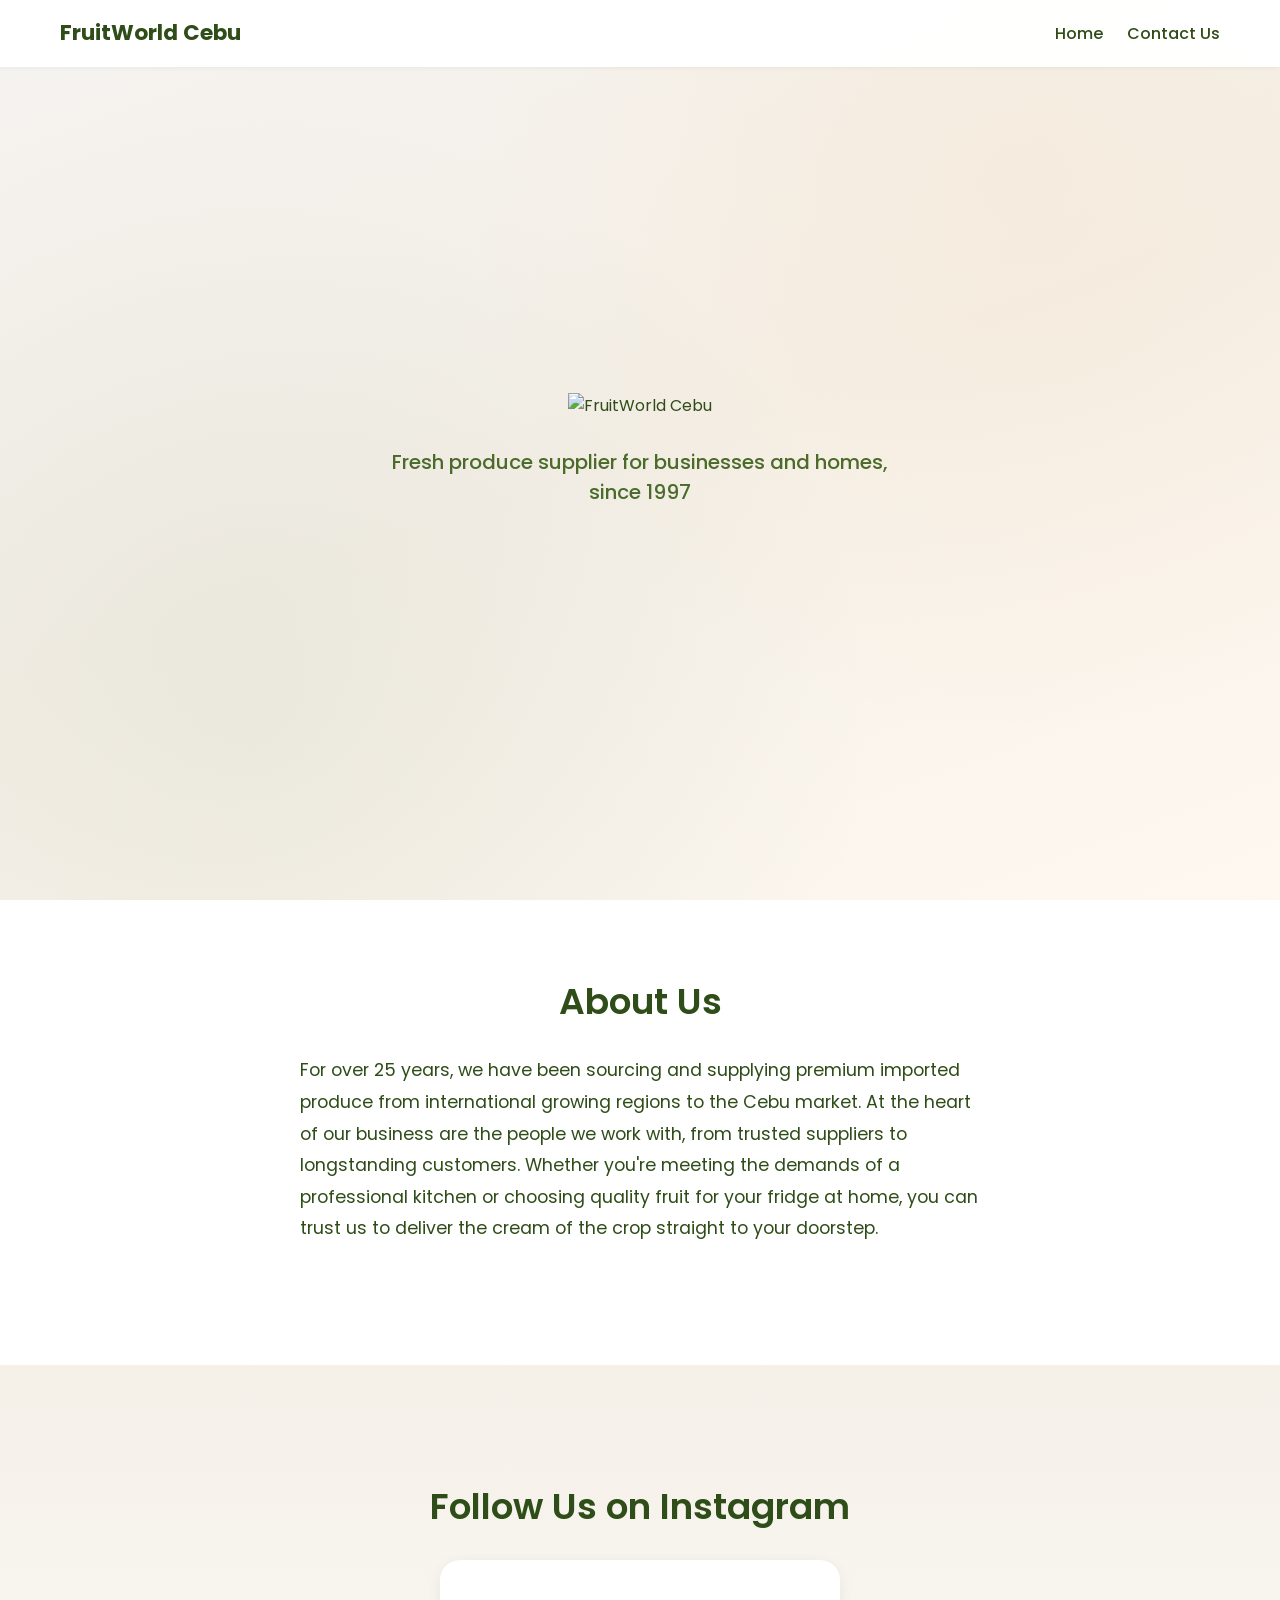
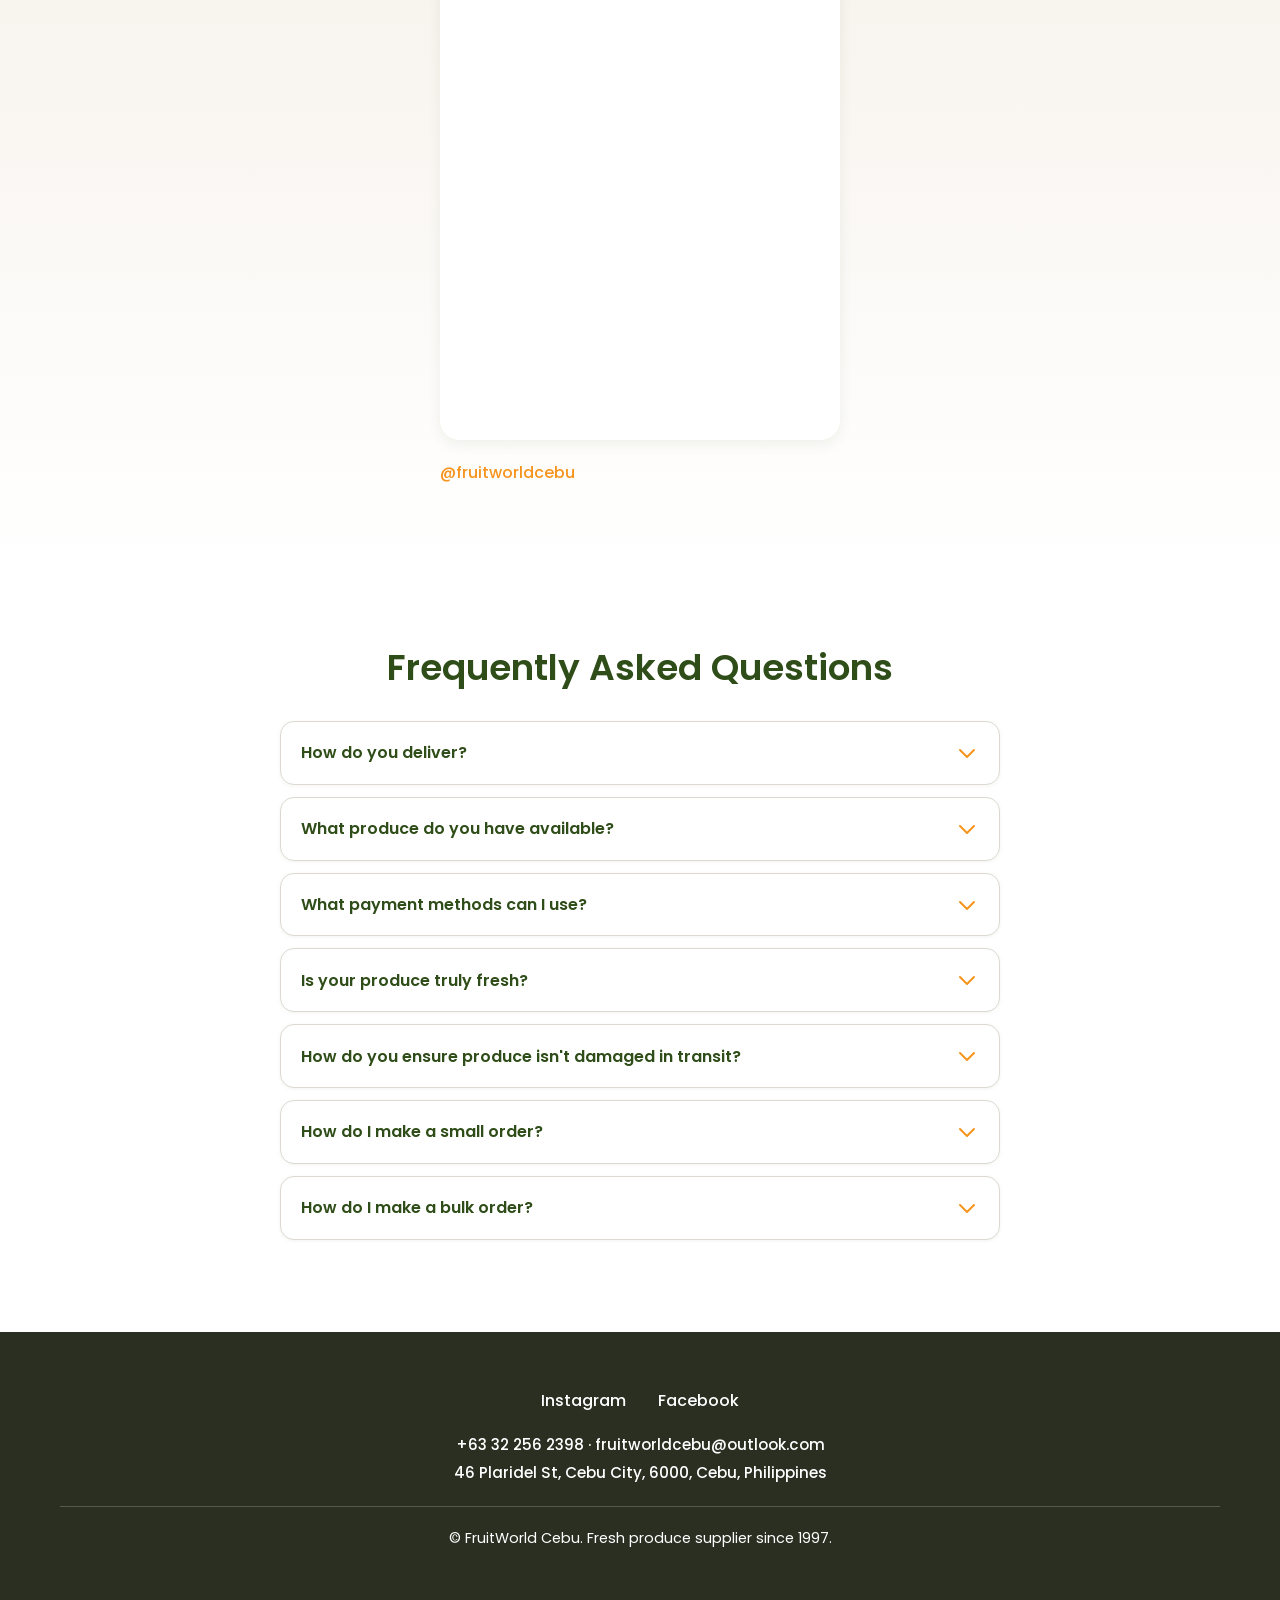
==== index.html @ c1eb0845 "Update index.html" ====
<!DOCTYPE html>
<html lang="en">
<!--
  ========== EDITING GUIDE: HOME PAGE (index.html) ==========
  • HERO: Logo image — edit the <img src="..."> inside .hero-content .logo (below).
  • HERO background: Optional background image is in style.css — search for .hero and uncomment/set background-image url().
  • TAGLINE: Edit the <p class="tagline"> text (below) for the line under the logo.
  • ABOUT: Edit the <p> text inside .about .container to change the "About Us" story.
  • INSTAGRAM: Edit .instagram-embed-item iframe src for the feed; edit .instagram-follow <a href="..."> for the @handle link.
  • FAQ: To edit a question — change the text inside the <button class="faq-question">. To edit an answer — change the <p> inside .faq-answer-inner. To add a new FAQ — copy an entire <article class="faq-item"> block (button + .faq-answer div) and paste before </div> of .faq-list; update id="faq-X" and aria-controls to match.
  • FOOTER: Edit .footer-links <a> hrefs for socials; .footer-contact-info for phone, email, address; .footer-copyright for the copyright line.
  ==========================================================
-->
<head>
  <meta charset="UTF-8">
  <meta name="viewport" content="width=device-width, initial-scale=1.0">
  <title>FruitWorld Cebu | Fresh Fruits & Produce Supplier</title>
  <!-- SEO -->
  <meta name="description" content="FruitWorld Cebu supplies fresh fruits and produce to restaurants, hotels, businesses and customers across Cebu. Browse our catalogue or contact us for fresh produce enquiries.">
  <link rel="canonical" href="https://www.fruitworldcebu.com/">
  <meta property="og:title" content="FruitWorld Cebu | Fresh Fruits & Produce Supplier">
  <meta property="og:description" content="Fresh fruits and produce supplied across Cebu. Browse our catalogue or contact FruitWorld Cebu for your fresh produce needs.">
  <meta property="og:url" content="https://www.fruitworldcebu.com/">
  <meta property="og:type" content="website">
  <!-- SEO above -->
  <link rel="icon" type="image/png" href="/favicon.png">
  <link rel="preconnect" href="https://fonts.googleapis.com">
  <link rel="preconnect" href="https://fonts.gstatic.com" crossorigin>
  <link href="https://fonts.googleapis.com/css2?family=Poppins:wght@400;500;600;700&display=swap" rel="stylesheet">
  <link rel="stylesheet" href="/style.css">
</head>
<body>
  <header class="site-header" id="header">
    <div class="nav-inner">
      <a href="/" class="nav-logo">FruitWorld Cebu</a>
      <button class="nav-toggle" id="navToggle" aria-label="Toggle menu">
        <svg xmlns="http://www.w3.org/2000/svg" fill="none" viewBox="0 0 24 24" stroke="currentColor" stroke-width="2">
          <path stroke-linecap="round" stroke-linejoin="round" d="M4 6h16M4 12h16M4 18h16"/>
        </svg>
      </button>
      <nav>
        <ul class="nav-links" id="navLinks">
          <li><a href="/">Home</a></li>
          <!-- <li><a href="products.html">Products</a></li> -->
          <li><a href="/contact/">Contact Us</a></li>
        </ul>
      </nav>
    </div>
  </header>

  <main>
    <!-- Hero: background image is set in style.css (.hero) - update url() to your image path -->
    <section class="hero" aria-label="Welcome">
      <h1 class="visually-hidden">Fresh Fruits &amp; Produce Supplier in Cebu</h1>
      <div class="hero-content">
        <!-- Logo: update src below to change the logo image. -->
        <div class="logo" aria-hidden="true">
          <img src="https://i.postimg.cc/JzjhNNBp/FRUITWORLD-PRIMARY-LOGO-GREEN-(WO-BACKGROUND).png" alt="FruitWorld Cebu">
        </div>
        <p class="tagline">Fresh produce supplier for businesses and homes, since 1997</p>
      </div>
    </section>

    <!-- About: edit the paragraph text below to update your story. -->
    <section class="about section-reveal" id="about" aria-labelledby="about-heading">
      <div class="container">
        <h2 id="about-heading" class="section-title reveal">About Us</h2>
        <p class="reveal">For over 25 years, we have been sourcing and supplying premium imported produce from international growing regions to the Cebu market. At the heart of our business are the people we work with, from trusted suppliers to longstanding customers. Whether you're meeting the demands of a professional kitchen or choosing quality fruit for your fridge at home, you can trust us to deliver the cream of the crop straight to your doorstep.</p>
      </div>
    </section>

    <section class="instagram section-reveal" aria-labelledby="instagram-heading">
      <div class="container">
        <h2 id="instagram-heading" class="section-title">Follow Us on Instagram</h2>
        <!-- Instagram feed: gallery layout. Add more .instagram-embed-item divs with iframes to show multiple posts. -->
        <div class="instagram-embed">
          <div class="instagram-embed-item">
            <iframe src="https://www.instagram.com/fruitworldcebu/embed" width="400" height="480" style="border:0;" allowfullscreen="" loading="lazy" title="FruitWorld Cebu Instagram"></iframe>
          </div>
        </div>
        <p class="instagram-follow"><a href="https://www.instagram.com/fruitworldcebu/" target="_blank" rel="noopener noreferrer">@fruitworldcebu</a></p>
      </div>
    </section>

    <!-- FAQ: edit questions/answers in each .faq-question and .faq-answer-inner p below. -->
    <section class="faq section-reveal" id="faq" aria-labelledby="faq-heading">
      <div class="container">
        <h2 id="faq-heading" class="section-title">Frequently Asked Questions</h2>
        <div class="faq-list">
          <article class="faq-item" itemscope itemtype="https://schema.org/Question">
            <button type="button" class="faq-question" aria-expanded="false" aria-controls="faq-1" id="faq-q1" itemprop="name">
              How do you deliver?
              <span class="faq-icon" aria-hidden="true">
                <svg xmlns="http://www.w3.org/2000/svg" fill="none" viewBox="0 0 24 24" stroke="currentColor" stroke-width="2">
                  <path stroke-linecap="round" stroke-linejoin="round" d="M19 9l-7 7-7-7"/>
                </svg>
              </span>
            </button>
            <div class="faq-answer" id="faq-1" role="region" aria-labelledby="faq-q1" itemscope itemtype="https://schema.org/Answer" itemprop="acceptedAnswer">
              <div class="faq-answer-inner">
                <p itemprop="text">(1) Self pickup (via GrabExpress/Lalamove)<br>(2) Order via GrabMart/GrabFood</p>
              </div>
            </div>
          </article>

          <article class="faq-item" itemscope itemtype="https://schema.org/Question">
            <button type="button" class="faq-question" aria-expanded="false" aria-controls="faq-2" id="faq-q2" itemprop="name">
              What produce do you have available?
              <span class="faq-icon" aria-hidden="true">
                <svg xmlns="http://www.w3.org/2000/svg" fill="none" viewBox="0 0 24 24" stroke="currentColor" stroke-width="2">
                  <path stroke-linecap="round" stroke-linejoin="round" d="M19 9l-7 7-7-7"/>
                </svg>
              </span>
            </button>
            <div class="faq-answer" id="faq-2" role="region" aria-labelledby="faq-q2" itemscope itemtype="https://schema.org/Answer" itemprop="acceptedAnswer">
              <div class="faq-answer-inner">
                <p itemprop="text"><a href="https://drive.google.com/file/d/1SHq1e83DqUtIaDio3MVaVK12AYFersdn/view?usp=sharing" target="_blank" rel="noopener noreferrer">View our latest produce catalogue</a>.</p>
              </div>
            </div>
          </article>

          <article class="faq-item" itemscope itemtype="https://schema.org/Question">
            <button type="button" class="faq-question" aria-expanded="false" aria-controls="faq-3" id="faq-q3" itemprop="name">
              What payment methods can I use?
              <span class="faq-icon" aria-hidden="true">
                <svg xmlns="http://www.w3.org/2000/svg" fill="none" viewBox="0 0 24 24" stroke="currentColor" stroke-width="2">
                  <path stroke-linecap="round" stroke-linejoin="round" d="M19 9l-7 7-7-7"/>
                </svg>
              </span>
            </button>
            <div class="faq-answer" id="faq-3" role="region" aria-labelledby="faq-q3" itemscope itemtype="https://schema.org/Answer" itemprop="acceptedAnswer">
              <div class="faq-answer-inner">
                <p itemprop="text">Cash, bank transfer (BDO), and GCash are all supported.</p>
              </div>
            </div>
          </article>

          <article class="faq-item" itemscope itemtype="https://schema.org/Question">
            <button type="button" class="faq-question" aria-expanded="false" aria-controls="faq-4" id="faq-q4" itemprop="name">
              Is your produce truly fresh?
              <span class="faq-icon" aria-hidden="true">
                <svg xmlns="http://www.w3.org/2000/svg" fill="none" viewBox="0 0 24 24" stroke="currentColor" stroke-width="2">
                  <path stroke-linecap="round" stroke-linejoin="round" d="M19 9l-7 7-7-7"/>
                </svg>
              </span>
            </button>
            <div class="faq-answer" id="faq-4" role="region" aria-labelledby="faq-q4" itemscope itemtype="https://schema.org/Answer" itemprop="acceptedAnswer">
              <div class="faq-answer-inner">
                <p itemprop="text">Yes, freshness is our top priority. Produce is inspected on arrival and carefully handled throughout the delivery process.</p>
              </div>
            </div>
          </article>

          <article class="faq-item" itemscope itemtype="https://schema.org/Question">
            <button type="button" class="faq-question" aria-expanded="false" aria-controls="faq-5" id="faq-q5" itemprop="name">
              How do you ensure produce isn't damaged in transit?
              <span class="faq-icon" aria-hidden="true">
                <svg xmlns="http://www.w3.org/2000/svg" fill="none" viewBox="0 0 24 24" stroke="currentColor" stroke-width="2">
                  <path stroke-linecap="round" stroke-linejoin="round" d="M19 9l-7 7-7-7"/>
                </svg>
              </span>
            </button>
            <div class="faq-answer" id="faq-5" role="region" aria-labelledby="faq-q5" itemscope itemtype="https://schema.org/Answer" itemprop="acceptedAnswer">
              <div class="faq-answer-inner">
                <p itemprop="text">All orders are checked before delivery and transported in reliable vehicles.</p>
              </div>
            </div>
          </article>

          <article class="faq-item" itemscope itemtype="https://schema.org/Question">
            <button type="button" class="faq-question" aria-expanded="false" aria-controls="faq-6" id="faq-q6" itemprop="name">
              How do I make a small order?
              <span class="faq-icon" aria-hidden="true">
                <svg xmlns="http://www.w3.org/2000/svg" fill="none" viewBox="0 0 24 24" stroke="currentColor" stroke-width="2">
                  <path stroke-linecap="round" stroke-linejoin="round" d="M19 9l-7 7-7-7"/>
                </svg>
              </span>
            </button>
            <div class="faq-answer" id="faq-6" role="region" aria-labelledby="faq-q6" itemscope itemtype="https://schema.org/Answer" itemprop="acceptedAnswer">
              <div class="faq-answer-inner">
                <p itemprop="text">(1) DM on Facebook or our Instagram page<br>(2) GrabMart/GrabFood</p>
              </div>
            </div>
          </article>

          <article class="faq-item" itemscope itemtype="https://schema.org/Question">
            <button type="button" class="faq-question" aria-expanded="false" aria-controls="faq-7" id="faq-q7" itemprop="name">
              How do I make a bulk order?
              <span class="faq-icon" aria-hidden="true">
                <svg xmlns="http://www.w3.org/2000/svg" fill="none" viewBox="0 0 24 24" stroke="currentColor" stroke-width="2">
                  <path stroke-linecap="round" stroke-linejoin="round" d="M19 9l-7 7-7-7"/>
                </svg>
              </span>
            </button>
            <div class="faq-answer" id="faq-7" role="region" aria-labelledby="faq-q7" itemscope itemtype="https://schema.org/Answer" itemprop="acceptedAnswer">
              <div class="faq-answer-inner">
                <p itemprop="text">Reach us on social media, via contact form, or by phone.</p>
              </div>
            </div>
          </article>
        </div>
      </div>
    </section>
  </main>

  <footer class="site-footer">
    <div class="container footer-inner">
      <div class="footer-links">
        <a href="https://www.instagram.com/fruitworldcebu/" target="_blank" rel="noopener noreferrer" aria-label="Instagram">Instagram</a>
        <a href="https://www.facebook.com/share/16rdHk55aP/?mibextid=LQQJ4d" target="_blank" rel="noopener noreferrer" aria-label="Facebook">Facebook</a>
      </div>
      <p class="footer-contact-info">
        <a href="tel:+63322562398">+63 32 256 2398</a> · <a href="mailto:fruitworldcebu@outlook.com">fruitworldcebu@outlook.com</a><br>
        <span class="footer-address">46 Plaridel St, Cebu City, 6000, Cebu, Philippines</span>
      </p>
      <p class="footer-copyright">&copy; FruitWorld Cebu. Fresh produce supplier since 1997.</p>
    </div>
  </footer>

  <script src="script.js"></script>
</body>
</html>
---- style.css ----
/* ===== FruitWorld Cebu - 2025-style static site (light mode only) ===== */
/* Font: Poppins. Text: dark green #2f4d18. Highlights/CTAs: orange #f7941d. Background: #eeeeee. Edit images/embeds via HTML comments. */
:root {
  --color-primary: #2f4d18;
  --color-primary-hover: #3d6b20;
  --color-accent: #f7941d;
  --color-cream: #f5f0e8;
  --color-warm-white: #ffffff;
  --color-text: #2f4d18;
  --color-text-muted: #4a6b2a;
  --color-border: #ddd9d2;
  --color-bg: #eeeeee;
  --color-bg-soft: #f5f3f0;
  --shadow-sm: 0 1px 4px rgba(47, 77, 24, 0.06);
  --shadow-md: 0 4px 14px rgba(47, 77, 24, 0.08);
  --shadow-lg: 0 10px 28px rgba(47, 77, 24, 0.1);
  --radius-sm: 10px;
  --radius-md: 14px;
  --radius-lg: 20px;
  --radius-xl: 28px;
  --transition: 0.28s ease;
  --font-sans: "Poppins", -apple-system, BlinkMacSystemFont, sans-serif;
  --font-display: "Poppins", var(--font-sans);
  --section-spacing: 7.5rem;
}

*,
*::before,
*::after {
  box-sizing: border-box;
  margin: 0;
  padding: 0;
}

html {
  scroll-behavior: smooth;
}

body {
  font-family: var(--font-sans);
  font-weight: 400;
  color: var(--color-text);
  background: var(--color-bg);
  line-height: 1.6;
  overflow-x: hidden;
}

img {
  max-width: 100%;
  height: auto;
  display: block;
}

a {
  color: var(--color-accent);
  text-decoration: none;
  transition: color var(--transition), transform var(--transition);
}

a:hover {
  color: var(--color-primary);
}

/* ===== Typography (Poppins: 400 body, 500 medium, 600 headings, 700 bold) ===== */
h1, h2, h3, h4 {
  font-family: var(--font-display);
  font-weight: 600;
  line-height: 1.2;
  color: var(--color-text);
}

h1 { font-size: clamp(2rem, 5vw, 3rem); font-weight: 700; }
h2 { font-size: clamp(1.5rem, 4vw, 2.25rem); margin-bottom: 1rem; }
h3 { font-size: clamp(1.15rem, 2.5vw, 1.35rem); }

/* ===== Layout ===== */
.container {
  width: 100%;
  max-width: 1200px;
  margin: 0 auto;
  padding: 0 1.25rem;
}

section {
  padding: 5rem 0;
}

/* Section scroll reveal: fade-in + slide-up (JS adds .visible) */
.section-reveal {
  opacity: 0;
  transform: translateY(28px);
  transition: opacity 0.65s ease, transform 0.65s ease;
}
.section-reveal.visible {
  opacity: 1;
  transform: translateY(0);
}

.section-title {
  text-align: center;
  color: var(--color-primary);
  margin-bottom: 2rem;
}

/* ===== Navigation ===== */
.site-header {
  position: fixed;
  top: 0;
  left: 0;
  right: 0;
  z-index: 100;
  background: rgba(255, 255, 255, 0.97);
  backdrop-filter: blur(12px);
  box-shadow: var(--shadow-sm);
  transition: box-shadow var(--transition);
}

.site-header.scrolled {
  box-shadow: var(--shadow-md);
}

.nav-inner {
  display: flex;
  align-items: center;
  justify-content: space-between;
  padding: 1rem 1.25rem;
  max-width: 1200px;
  margin: 0 auto;
}

.nav-logo {
  font-family: var(--font-display);
  font-weight: 700;
  font-size: 1.35rem;
  color: var(--color-primary);
}

.nav-logo:focus-visible {
  outline: 2px solid var(--color-accent);
  outline-offset: 2px;
}

.nav-links {
  display: flex;
  gap: 1.5rem;
  list-style: none;
}

.nav-links a {
  color: var(--color-text);
  font-weight: 500;
  padding: 0.35rem 0;
  transition: color var(--transition), transform 0.2s ease;
}

.nav-links a:hover {
  color: var(--color-accent);
  transform: translateY(-1px);
}

.nav-links a:focus-visible {
  outline: 2px solid var(--color-accent);
  outline-offset: 2px;
}

.nav-toggle {
  display: none;
  background: none;
  margin-left: auto;
  border: none;
  cursor: pointer;
  padding: 0.5rem;
  color: var(--color-text);
}

.nav-toggle svg {
  width: 24px;
  height: 24px;
}

@media (max-width: 768px) {
  .nav-toggle { display: block; }
  .nav-links {
    position: absolute;
    top: 100%;
    left: 0;
    right: 0;
    flex-direction: column;
    background: var(--color-bg);
    padding: 1rem;
    box-shadow: var(--shadow-md);
    display: none;
  }
  .nav-links.is-open { display: flex; }
}

/* ===== Hero ===== */
/* Hero: logo placeholder in .hero-content; background image optional — uncomment and set url() in .hero for your image. */
/* Hero: optional background image — uncomment and set url() below. */
.hero {
  min-height: 100vh;
  display: flex;
  align-items: center;
  justify-content: center;
  text-align: center;
  background: linear-gradient(160deg, var(--color-bg-soft) 0%, var(--color-cream) 50%, #fef8f0 100%);
  /* background-image: url('images/hero-bg.jpg'); background-size: cover; background-position: center; */
  padding: 5rem 1.5rem 5rem;
  position: relative;
  overflow: hidden;
  transition: background-image 0.6s ease, background-size 0.6s ease;
}

.hero::before {
  content: "";
  position: absolute;
  top: 0;
  left: 0;
  right: 0;
  bottom: 0;
  background: radial-gradient(circle at 20% 80%, rgba(47, 77, 24, 0.06) 0%, transparent 50%),
              radial-gradient(circle at 80% 20%, rgba(247, 148, 29, 0.06) 0%, transparent 45%);
  pointer-events: none;
}

/* Hero content: logo + tagline vertically centered; balanced space above and below. */
.hero-content {
  position: relative;
  z-index: 1;
  max-width: 700px;
  width: 100%;
  display: flex;
  flex-direction: column;
  align-items: center;
  justify-content: center;
  text-align: center;
  padding: 2rem 0;
  opacity: 0;
  transform: scale(0.96);
  animation: heroFadeInZoom 1s cubic-bezier(0.22, 1, 0.36, 1) forwards;
}

/* Logo: no border/background — floats cleanly. Update logo image URL in index.html .logo img src. */
.hero .logo {
  margin: 0 auto 1.75rem;
  max-width: 340px;
  display: block;
  transition: transform var(--transition);
}
.hero .logo img {
  width: 100%;
  height: auto;
  display: block;
}

.hero .logo:hover {
  transform: scale(1.03);
}

.hero .tagline {
  font-size: clamp(1.05rem, 2.5vw, 1.25rem);
  font-weight: 500;
  color: var(--color-text-muted);
  max-width: 540px;
  margin: 0 auto;
  line-height: 1.5;
  opacity: 0;
  animation: fadeInUp 0.8s ease forwards;
  animation-delay: 0.4s;
  animation-fill-mode: both;
}

@keyframes heroFadeInZoom {
  from {
    opacity: 0;
    transform: scale(0.96);
  }
  to {
    opacity: 1;
    transform: scale(1);
  }
}

@keyframes fadeInUp {
  from {
    opacity: 0;
    transform: translateY(20px);
  }
  to {
    opacity: 1;
    transform: translateY(0);
  }
}

/* ===== About ===== */
/* Extra spacing between About and Instagram (--section-spacing in :root) */
.about {
  background: var(--color-warm-white);
  padding-bottom: var(--section-spacing);
}

.about .container {
  max-width: 720px;
}

.about p {
  font-size: 1.1rem;
  color: var(--color-text);
  line-height: 1.8;
}

.about .reveal {
  opacity: 0;
  transform: translateY(30px);
  transition: opacity 0.6s ease, transform 0.6s ease;
}

.about .reveal.visible {
  opacity: 1;
  transform: translateY(0);
}

/* ===== Instagram Section ===== */
.instagram {
  background: linear-gradient(180deg, var(--color-cream) 0%, var(--color-warm-white) 100%);
  padding-top: var(--section-spacing);
}

/* Instagram: gallery-style layout, centered. Add more .instagram-embed-item iframes in HTML for a multi-column feed. */
.instagram-embed {
  display: grid;
  grid-template-columns: repeat(auto-fit, minmax(320px, 400px));
  justify-content: center;
  gap: 1.5rem;
  max-width: 900px;
  margin: 0 auto;
  text-align: center;
}

.instagram-embed-item {
  background: var(--color-warm-white);
  border-radius: var(--radius-lg);
  box-shadow: var(--shadow-md);
  overflow: hidden;
  transition: box-shadow var(--transition);
}

.instagram-embed-item:hover {
  box-shadow: var(--shadow-lg);
}

.instagram-embed iframe {
  max-width: 100%;
  width: 100%;
  min-width: 320px;
  height: 480px;
  border: 0;
  display: block;
}

/* @fruitworldcebu: align with left edge of embed (same width as embed, left-aligned). */
.instagram-follow {
  margin-top: 1.25rem;
  margin-left: auto;
  margin-right: auto;
  max-width: 400px;
  width: 100%;
  text-align: left;
  font-weight: 500;
}

.instagram-follow a {
  color: var(--color-accent);
}

.instagram-follow a:hover {
  color: var(--color-primary);
}

@media (max-width: 380px) {
  .instagram-embed iframe {
    min-width: 280px;
    height: 450px;
  }
}

/* ===== FAQ Accordion ===== */
.faq {
  background: var(--color-warm-white);
}

.faq-list {
  max-width: 720px;
  margin: 0 auto;
}

/* FAQ: accordion with subtle shadows, rounded corners, clean spacing */
.faq-item {
  background: var(--color-warm-white);
  border-radius: var(--radius-md);
  box-shadow: var(--shadow-sm);
  border: 1px solid var(--color-border);
  margin-bottom: 0.75rem;
  overflow: hidden;
  transition: box-shadow var(--transition), border-color var(--transition);
}

.faq-item:hover {
  box-shadow: var(--shadow-md);
  border-color: rgba(54, 82, 20, 0.25);
}

.faq-item.is-open {
  box-shadow: 0 6px 20px rgba(54, 82, 20, 0.12);
  border-color: rgba(54, 82, 20, 0.3);
}

.faq-item.is-open .faq-answer {
  max-height: 400px;
  opacity: 1;
}

.faq-item.is-open .faq-icon {
  transform: rotate(180deg);
}

.faq-question {
  width: 100%;
  display: flex;
  align-items: center;
  justify-content: space-between;
  gap: 1rem;
  padding: 1.15rem 1.25rem;
  background: none;
  border: none;
  font-family: var(--font-sans);
  font-size: 1rem;
  font-weight: 600;
  color: var(--color-text);
  text-align: left;
  cursor: pointer;
  transition: background var(--transition), color var(--transition);
}

.faq-answer p {
  color: var(--color-text);
  font-size: 0.95rem;
  font-weight: 400;
  line-height: 1.65;
}

.faq-question:hover {
  background: var(--color-cream);
  color: var(--color-primary);
}

.faq-question:focus-visible {
  outline: 2px solid var(--color-primary);
  outline-offset: 2px;
}

.faq-icon {
  flex-shrink: 0;
  width: 24px;
  height: 24px;
  color: var(--color-accent);
  transition: transform 0.35s ease;
}

.faq-answer-inner {
  padding: 0.6rem 1.25rem 1.35rem;
}

.faq-answer {
  max-height: 0;
  opacity: 0;
  overflow: hidden;
  transition: max-height 0.45s cubic-bezier(0.4, 0, 0.2, 1), opacity 0.35s ease;
}

/* ===== Footer ===== */
/* Footer: update contact links and social hrefs in HTML. Spacing aligned and even. */
.site-footer {
  background: #2a2f22;
  color: #f0f0f0;
  padding: 3.5rem 1.25rem;
  min-height: 240px;
  text-align: center;
  font-family: var(--font-sans);
}

.footer-inner {
  max-width: 1200px;
  margin: 0 auto;
  display: flex;
  flex-direction: column;
  align-items: center;
  gap: 1.25rem;
}

.footer-links {
  display: flex;
  flex-wrap: wrap;
  justify-content: center;
  align-items: center;
  gap: 1.5rem 2rem;
}

.footer-links a {
  color: #fff;
  font-weight: 500;
  font-size: 1rem;
  transition: color var(--transition), transform var(--transition);
}

.footer-links a:hover {
  color: #f7941d;
  transform: translateY(-2px);
}

.footer-links a:focus-visible {
  outline: 2px solid #f7941d;
  outline-offset: 2px;
}

.footer-contact-info {
  font-size: 0.95rem;
  font-weight: 500;
  color: #fff;
  margin: 0;
  line-height: 1.6;
}

.footer-contact-info a {
  color: #fff;
  transition: color var(--transition);
}

.footer-contact-info a:hover {
  color: #f7941d;
}

.footer-address {
  display: block;
  margin-top: 0.25rem;
  white-space: nowrap;
}

.footer-copyright {
  font-size: 0.9rem;
  color: #fff;
  margin: 0;
  padding-top: 1.25rem;
  border-top: 1px solid rgba(255, 255, 255, 0.2);
  width: 100%;
}

/* ===== Products Page ===== */
.page-hero {
  padding: 6rem 1.5rem 3rem;
  text-align: center;
  background: linear-gradient(135deg, var(--color-bg-soft) 0%, var(--color-cream) 100%);
}

.page-hero h1 {
  margin-bottom: 0.5rem;
  color: var(--color-primary);
}

.page-hero p {
  color: var(--color-text-muted);
  max-width: 500px;
  margin: 0 auto;
}

/* Prevent awkward line breaks (e.g. "help" alone on new line) on Contact page subtitle. */
.page-hero .no-break {
  white-space: nowrap;
}

.products-section {
  padding: 3rem 0 4rem;
}

/* Product search and sort: filters/sorts grid (script.js). Matches site palette and radius. */
.products-toolbar {
  display: flex;
  flex-wrap: wrap;
  gap: 1rem;
  align-items: stretch;
  justify-content: center;
  margin-bottom: 2rem;
  padding: 1.25rem 1rem;
  background: var(--color-cream);
  border-radius: var(--radius-lg);
  border: 1px solid var(--color-border);
  box-shadow: var(--shadow-sm);
}

.products-search-wrap {
  flex: 1;
  min-width: 200px;
  max-width: 380px;
}

.products-search {
  width: 100%;
  height: 100%;
  min-height: 48px;
  padding: 0.75rem 1.25rem;
  font-family: var(--font-sans);
  font-size: 1rem;
  font-weight: 500;
  border: 1px solid var(--color-border);
  border-radius: var(--radius-md);
  background: var(--color-warm-white);
  color: var(--color-text);
  transition: border-color var(--transition), box-shadow var(--transition);
}

.products-search::placeholder {
  color: var(--color-text-muted);
}

.products-search:hover {
  border-color: rgba(47, 77, 24, 0.35);
}

.products-search:focus {
  outline: none;
  border-color: var(--color-primary);
  box-shadow: 0 0 0 3px rgba(54, 82, 20, 0.18);
}

.products-sort-wrap {
  flex-shrink: 0;
  display: flex;
  align-items: center;
}

.products-sort-label {
  font-size: 0.95rem;
  font-weight: 600;
  color: var(--color-text);
  margin-right: 0.6rem;
  white-space: nowrap;
}

.products-sort {
  min-height: 48px;
  padding: 0.75rem 2.5rem 0.75rem 1.25rem;
  font-family: var(--font-sans);
  font-size: 1rem;
  font-weight: 500;
  border: 1px solid var(--color-border);
  border-radius: var(--radius-md);
  background: var(--color-warm-white);
  color: var(--color-text);
  cursor: pointer;
  appearance: none;
  background-image: url("data:image/svg+xml,%3Csvg xmlns='http://www.w3.org/2000/svg' fill='none' viewBox='0 0 24 24' stroke='%232f4d18'%3E%3Cpath stroke-linecap='round' stroke-linejoin='round' stroke-width='2' d='M19 9l-7 7-7-7'/%3E%3C/svg%3E");
  background-repeat: no-repeat;
  background-position: right 0.75rem center;
  background-size: 1.2rem;
  transition: border-color var(--transition), box-shadow var(--transition), color var(--transition);
}

.products-sort:hover {
  border-color: rgba(47, 77, 24, 0.4);
  color: var(--color-primary);
}

.products-sort:focus {
  outline: none;
  border-color: var(--color-primary);
  box-shadow: 0 0 0 3px rgba(54, 82, 20, 0.18);
}

.products-no-results {
  text-align: center;
  color: var(--color-text-muted);
  padding: 2rem;
}

/* Pagination: 3 full rows per page; matches site (green primary, orange hover) */
.products-pagination {
  display: flex;
  flex-wrap: wrap;
  align-items: center;
  justify-content: center;
  gap: 1.25rem;
  margin-top: 2rem;
  padding-top: 1.5rem;
  border-top: 1px solid var(--color-border);
}

.products-pagination-btn {
  padding: 0.7rem 1.35rem;
  font-family: var(--font-sans);
  font-size: 0.95rem;
  font-weight: 600;
  color: #fff;
  background: var(--color-primary);
  border: none;
  border-radius: var(--radius-md);
  cursor: pointer;
  transition: background var(--transition), transform var(--transition), box-shadow var(--transition);
}

.products-pagination-btn:hover:not(:disabled) {
  background: var(--color-accent);
  transform: translateY(-2px);
  box-shadow: 0 6px 20px rgba(247, 148, 29, 0.4);
}

.products-pagination-btn:focus-visible {
  outline: 2px solid var(--color-accent);
  outline-offset: 2px;
}

.products-pagination-btn:disabled {
  opacity: 0.5;
  cursor: not-allowed;
  transform: none;
}

.products-pagination-info {
  font-size: 0.95rem;
  font-weight: 600;
  color: var(--color-text);
}

/* 3 columns on desktop so page 1 = 3 full rows of 3; add more products and they overflow to next page */
.products-grid {
  display: grid;
  grid-template-columns: repeat(3, 1fr);
  gap: 1.5rem;
}

@media (max-width: 900px) {
  .products-grid {
    grid-template-columns: repeat(2, 1fr);
  }
}

@media (max-width: 500px) {
  .products-grid {
    grid-template-columns: 1fr;
  }
}

.product-card {
  display: flex;
  flex-direction: column;
  background: var(--color-warm-white);
  border-radius: var(--radius-lg);
  box-shadow: var(--shadow-sm);
  border: 1px solid var(--color-border);
  overflow: hidden;
  transition: opacity 0.5s ease, transform 0.5s ease, box-shadow var(--transition);
  opacity: 0;
  transform: translateY(24px);
}

.product-card.visible {
  opacity: 1;
  transform: translateY(0);
}

.product-card:hover {
  transform: translateY(-6px) scale(1.02);
  box-shadow: var(--shadow-lg);
}

.product-card.is-hidden {
  display: none;
}

/* Pagination: cards not on current page are hidden; sort applies across all pages */
.product-card.is-page-hidden {
  display: none;
}

.product-image {
  aspect-ratio: 4/3;
  background: linear-gradient(145deg, var(--color-bg-soft) 0%, var(--color-cream) 100%);
  display: flex;
  align-items: center;
  justify-content: center;
  color: var(--color-text-muted);
  font-size: 0.9rem;
  border-bottom: 1px solid var(--color-border);
}
.product-image img {
  width: 100%;
  height: 100%;
  object-fit: cover;
}

.product-info {
  flex: 1;
  display: flex;
  flex-direction: column;
  padding: 1.25rem;
}

.product-info h3 {
  margin-bottom: 0.5rem;
  color: var(--color-text);
}

.product-info .product-desc {
  font-size: 0.9rem;
  color: var(--color-text-muted);
  margin-bottom: 0.75rem;
  line-height: 1.5;
}

.product-price {
  margin-top: auto;
  font-family: var(--font-display);
  font-weight: 700;
  font-size: 1.2rem;
  color: var(--color-primary);
  margin-bottom: 1rem;
  transition: color var(--transition);
}

.product-card:hover .product-price {
  color: var(--color-accent);
}

.btn {
  display: inline-flex;
  align-items: center;
  justify-content: center;
  padding: 0.65rem 1.25rem;
  font-family: var(--font-sans);
  font-size: 0.95rem;
  font-weight: 600;
  border-radius: var(--radius-sm);
  border: none;
  cursor: pointer;
  transition: background var(--transition), color var(--transition), transform var(--transition);
}

.btn-primary {
  background: var(--color-accent);
  color: white;
  font-weight: 500;
  width: 100%;
  transition: background var(--transition), color var(--transition), transform var(--transition), box-shadow var(--transition);
}

.btn-primary:hover {
  background: #e67a14;
  transform: translateY(-2px);
  box-shadow: 0 6px 20px rgba(246, 137, 31, 0.4);
}

.btn-primary:active {
  transform: translateY(0);
}

.btn-primary:focus-visible {
  outline: 2px solid var(--color-accent);
  outline-offset: 2px;
}

/* Products page: Enquire button and price green, orange on hover; keep button glow */
.product-card .btn-primary {
  background: var(--color-primary);
}

.product-card .btn-primary:hover {
  background: var(--color-accent);
  box-shadow: 0 6px 20px rgba(247, 148, 29, 0.4);
}

/* ===== Contact Page ===== */
.contact-section {
  padding: 4rem 0;
}

.contact-grid {
  display: grid;
  gap: 2rem;
  max-width: 1000px;
  margin: 0 auto;
}

@media (min-width: 768px) {
  .contact-grid {
    grid-template-columns: 1fr 1fr;
  }
}

.contact-form-wrapper {
  display: flex;
  flex-direction: column;
}

.contact-form-wrapper h2,
.contact-info h2 {
  margin-bottom: 1.25rem;
  color: var(--color-text);
}

.contact-follow {
  margin-top: auto;
  padding-top: 2.25rem;
}

.contact-info .contact-address,
.contact-info .contact-phone,
.contact-info .contact-email {
  font-weight: 500;
  color: var(--color-text);
  margin-bottom: 0.5rem;
}

.contact-info .contact-address a,
.contact-info .contact-phone a,
.contact-info .contact-email a {
  color: var(--color-primary);
  transition: color var(--transition);
}

.contact-info .contact-address a:hover,
.contact-info .contact-phone a:hover,
.contact-info .contact-email a:hover {
  color: var(--color-accent);
}

/* Contact page: submit button green, hover orange. */
.contact-form .btn-primary {
  background: var(--color-primary);
}

.contact-form .btn-primary:hover {
  background: var(--color-accent);
  box-shadow: 0 6px 20px rgba(247, 148, 29, 0.35);
}

.contact-info p {
  color: var(--color-text-muted);
  margin-bottom: 1rem;
}

.form-group {
  margin-bottom: 1.25rem;
}

.form-group label {
  display: block;
  font-weight: 600;
  margin-bottom: 0.4rem;
  color: var(--color-text);
}

.form-group input,
.form-group textarea {
  width: 100%;
  padding: 0.75rem 1rem;
  font-family: var(--font-sans);
  font-size: 1rem;
  border: 1px solid var(--color-border);
  border-radius: var(--radius-sm);
  background: var(--color-warm-white);
  transition: border-color var(--transition), box-shadow var(--transition);
}

.form-group input:focus,
.form-group textarea:focus {
  outline: none;
  border-color: var(--color-primary);
  box-shadow: 0 0 0 3px rgba(54, 82, 20, 0.18);
}

.form-group textarea {
  min-height: 140px;
  resize: vertical;
}

.contact-form .btn {
  margin-top: 0.5rem;
}

.map-embed {
  margin-top: 1rem;
  border-radius: var(--radius-md);
  overflow: hidden;
  box-shadow: var(--shadow-md);
}
.map-embed iframe {
  display: block;
  width: 100%;
  max-width: 600px;
  height: 450px;
  border: 0;
}

.social-links {
  display: flex;
  gap: 1rem;
  margin-top: 1rem;
  flex-wrap: wrap;
}

.social-links a {
  display: inline-flex;
  align-items: center;
  justify-content: center;
  width: 44px;
  height: 44px;
  background: var(--color-cream);
  border-radius: var(--radius-sm);
  color: var(--color-accent);
  transition: background var(--transition), color var(--transition), transform var(--transition);
}

.social-links a:hover {
  background: var(--color-accent);
  color: white;
  transform: translateY(-3px);
}

.social-links a:focus-visible {
  outline: 2px solid var(--color-primary);
  outline-offset: 2px;
}

/* Favicon: target in CSS if needed (e.g. .favicon { ... }) */

.social-links svg {
  width: 22px;
  height: 22px;
}

/* ===== Page title (for Products & Contact) ===== */
.visually-hidden {
  position: absolute;
  width: 1px;
  height: 1px;
  padding: 0;
  margin: -1px;
  overflow: hidden;
  clip: rect(0, 0, 0, 0);
  white-space: nowrap;
  border: 0;
}
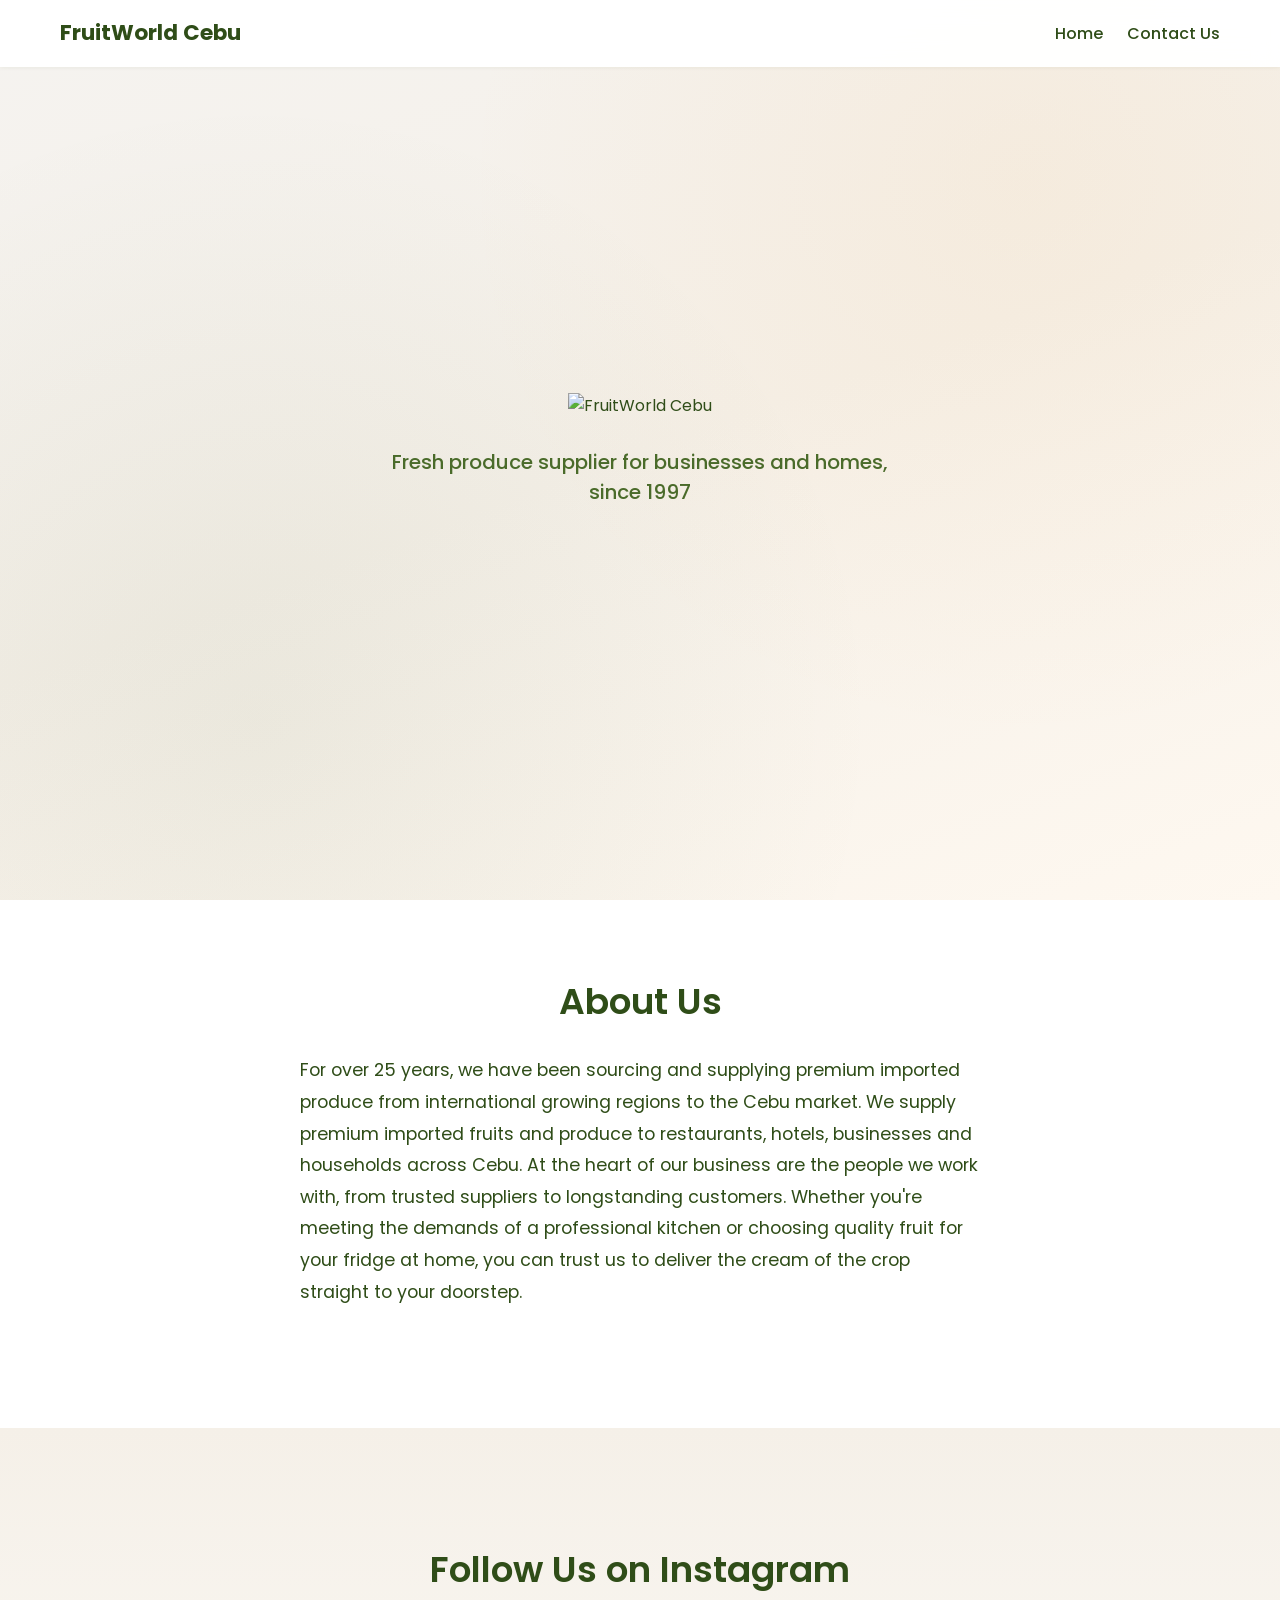
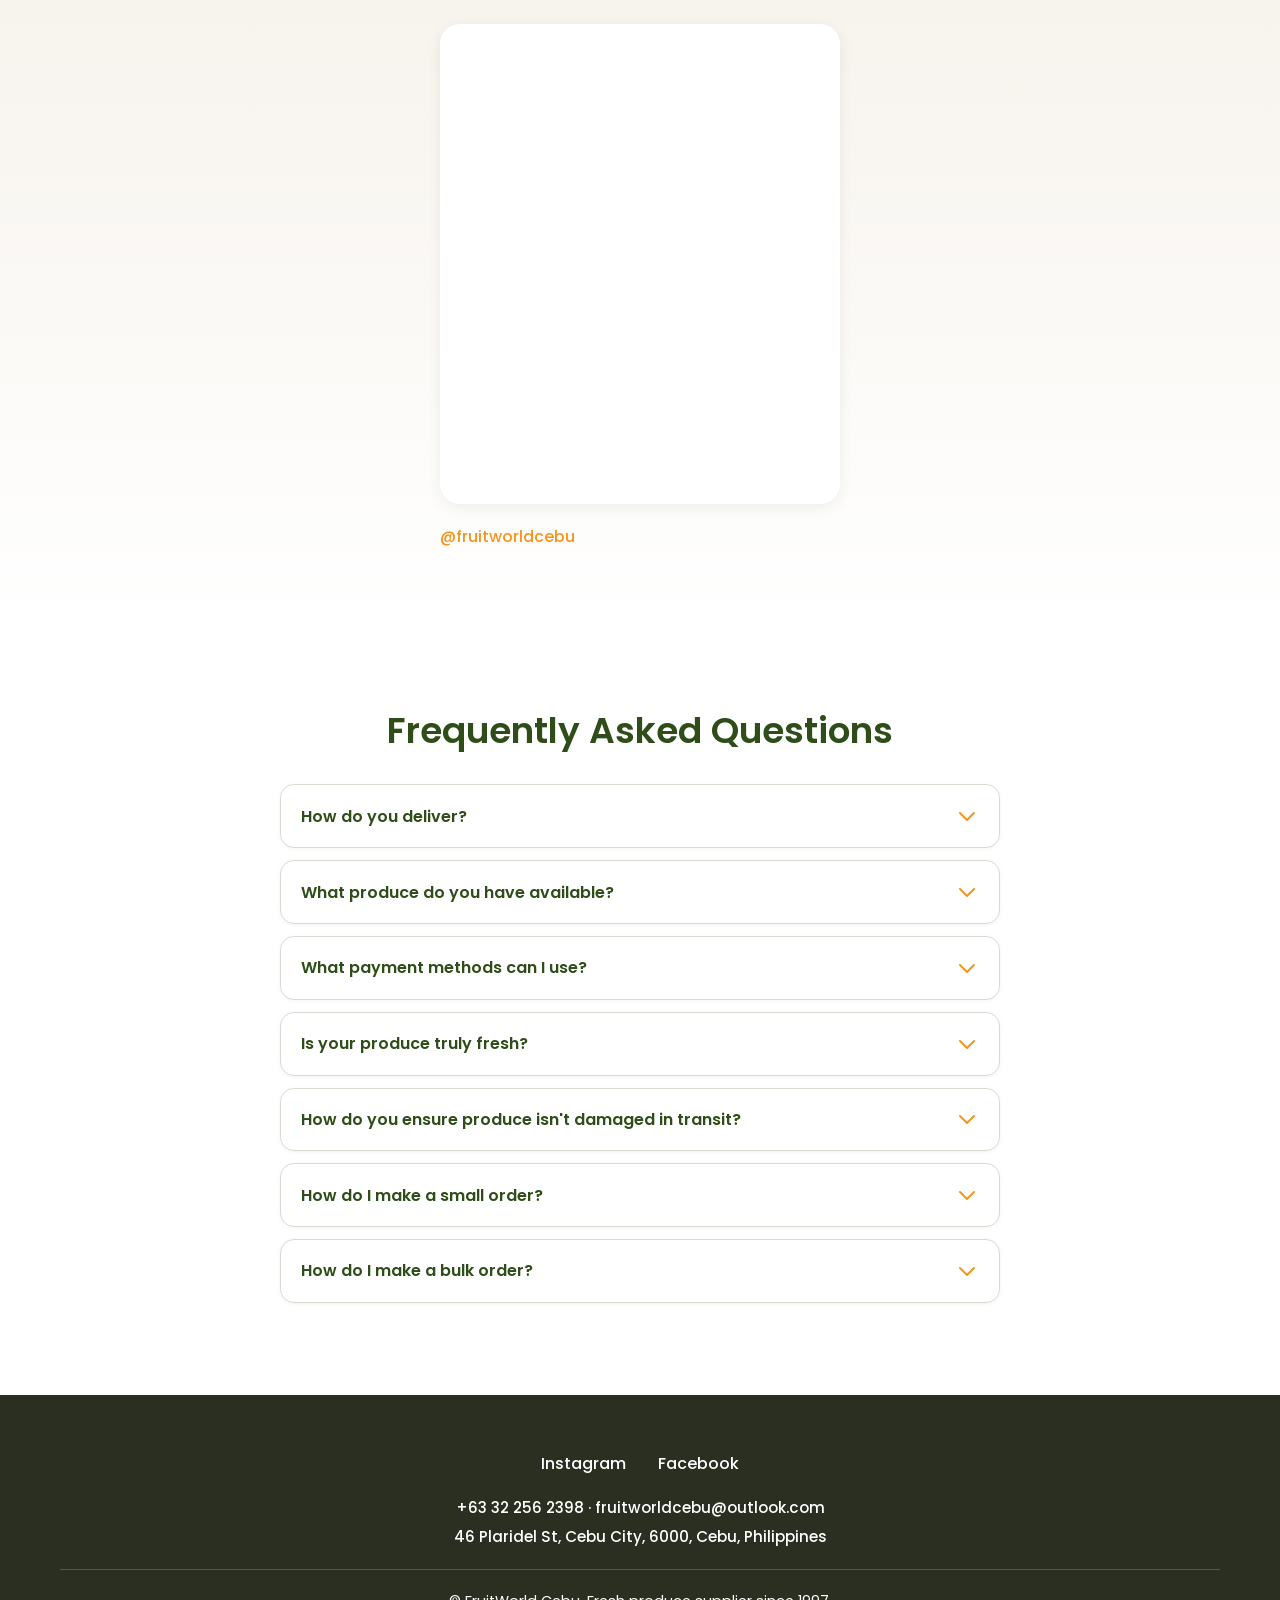
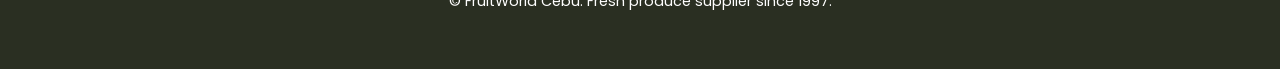
==== commit adbf96ef: "Update index.html" ====
--- a/index.html
+++ b/index.html
@@ -65,7 +65,8 @@
     <section class="about section-reveal" id="about" aria-labelledby="about-heading">
       <div class="container">
         <h2 id="about-heading" class="section-title reveal">About Us</h2>
-        <p class="reveal">For over 25 years, we have been sourcing and supplying premium imported produce from international growing regions to the Cebu market. At the heart of our business are the people we work with, from trusted suppliers to longstanding customers. Whether you're meeting the demands of a professional kitchen or choosing quality fruit for your fridge at home, you can trust us to deliver the cream of the crop straight to your doorstep.</p>
+        <p class="reveal">For over 25 years, we have been sourcing and supplying premium imported produce from international growing regions to the Cebu market. We supply premium imported fruits and produce to restaurants, hotels, businesses and households across Cebu. At the heart of our business are the people we work with, from trusted suppliers to longstanding customers. Whether you're meeting the demands of a professional kitchen or choosing quality fruit for your fridge at home, you can trust us to deliver the cream of the crop straight to your doorstep.
+</p>
       </div>
     </section>
 
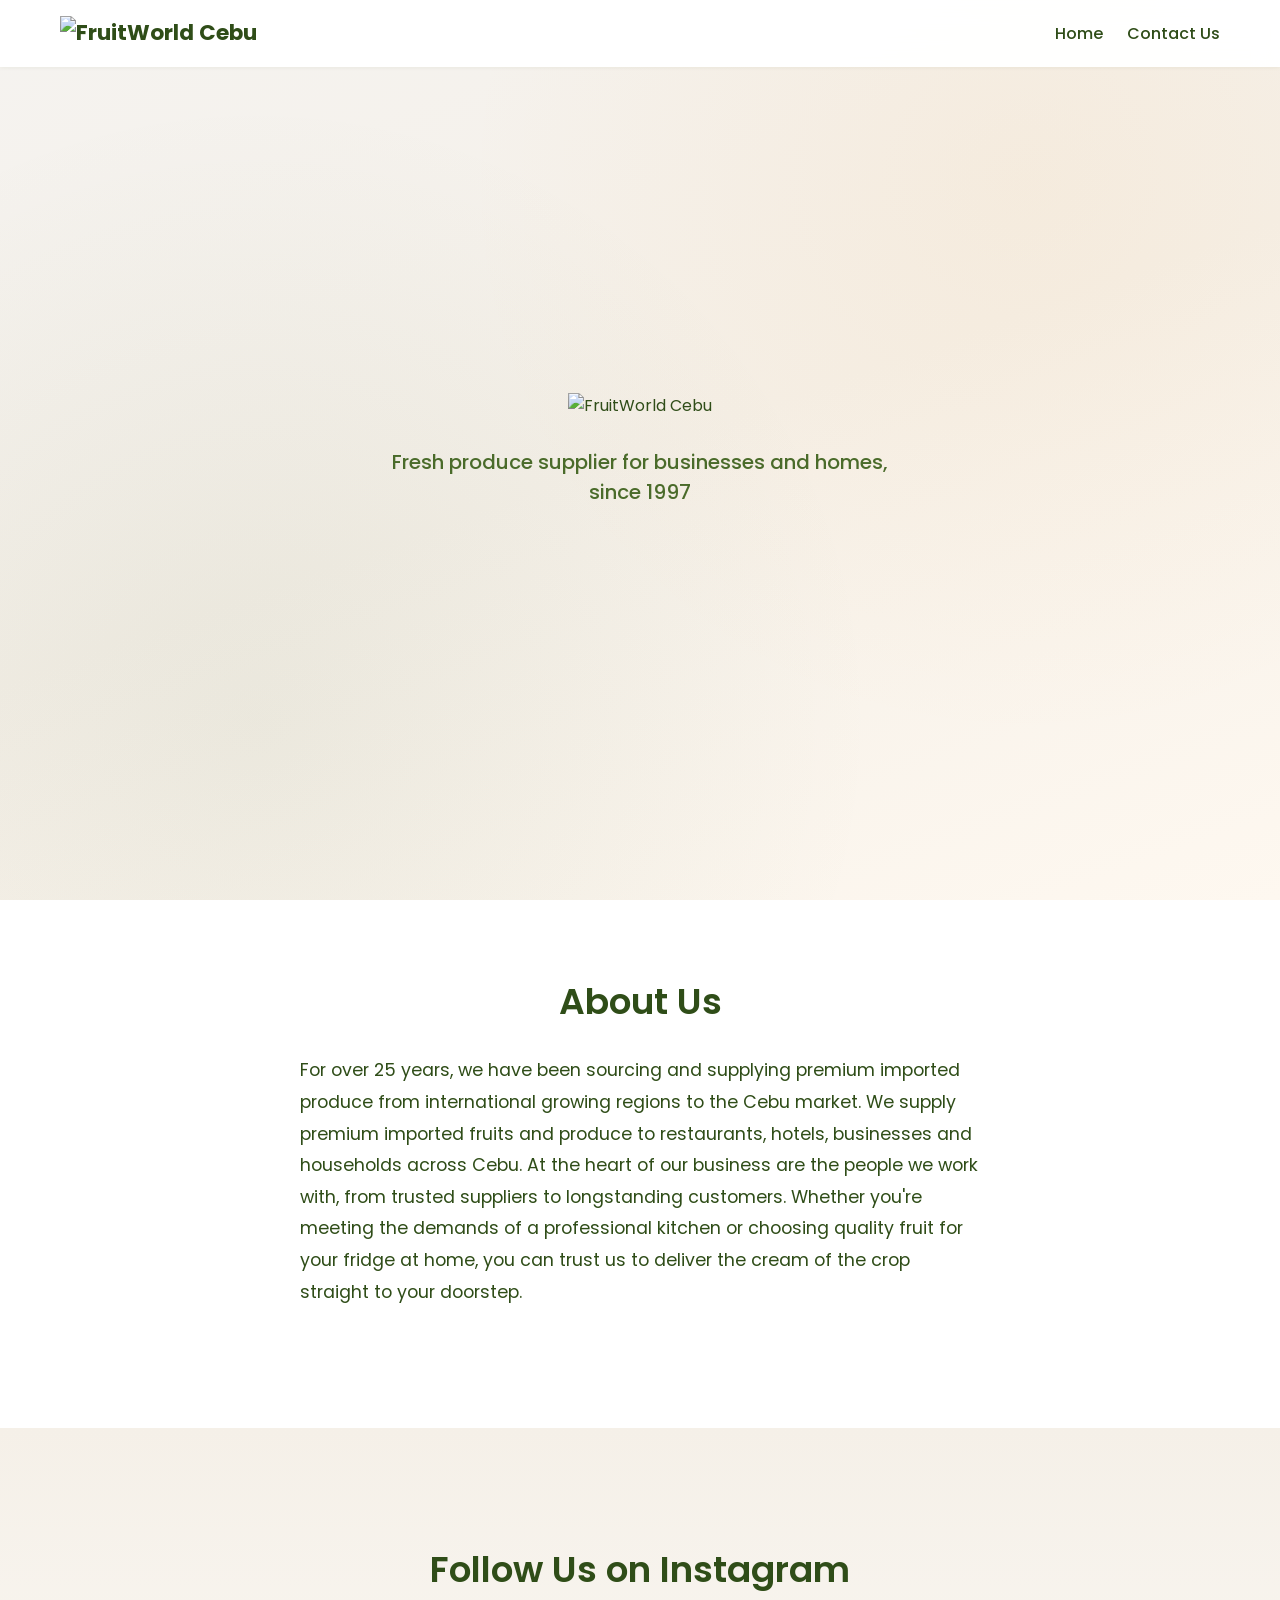
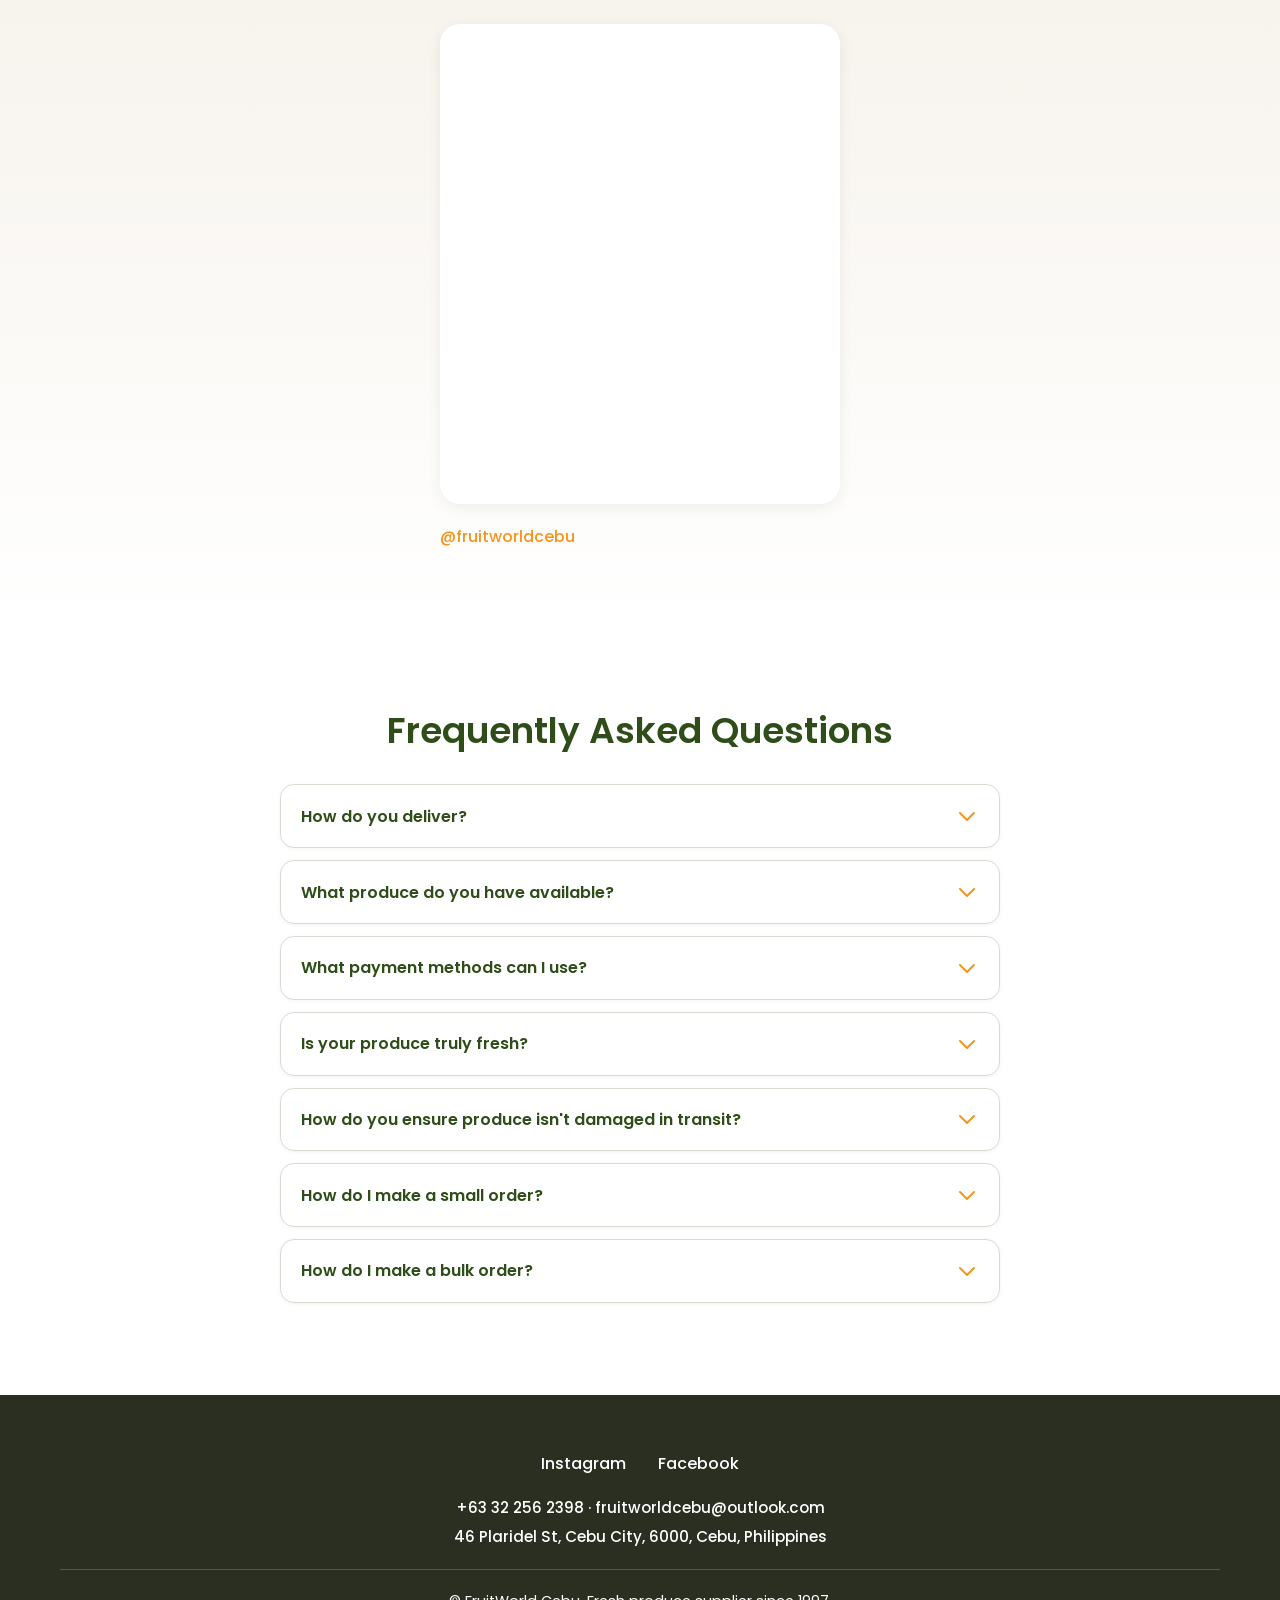
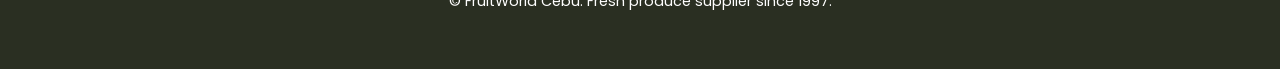
==== commit 2fdd50cc: "Update index.html" ====
--- a/index.html
+++ b/index.html
@@ -32,7 +32,7 @@
 <body>
   <header class="site-header" id="header">
     <div class="nav-inner">
-      <a href="/" class="nav-logo">FruitWorld Cebu</a>
+      <a href="/" class="nav-logo"><img src="/fruitworld-stacked-logo.png" alt="FruitWorld Cebu"></a>
       <button class="nav-toggle" id="navToggle" aria-label="Toggle menu">
         <svg xmlns="http://www.w3.org/2000/svg" fill="none" viewBox="0 0 24 24" stroke="currentColor" stroke-width="2">
           <path stroke-linecap="round" stroke-linejoin="round" d="M4 6h16M4 12h16M4 18h16"/>
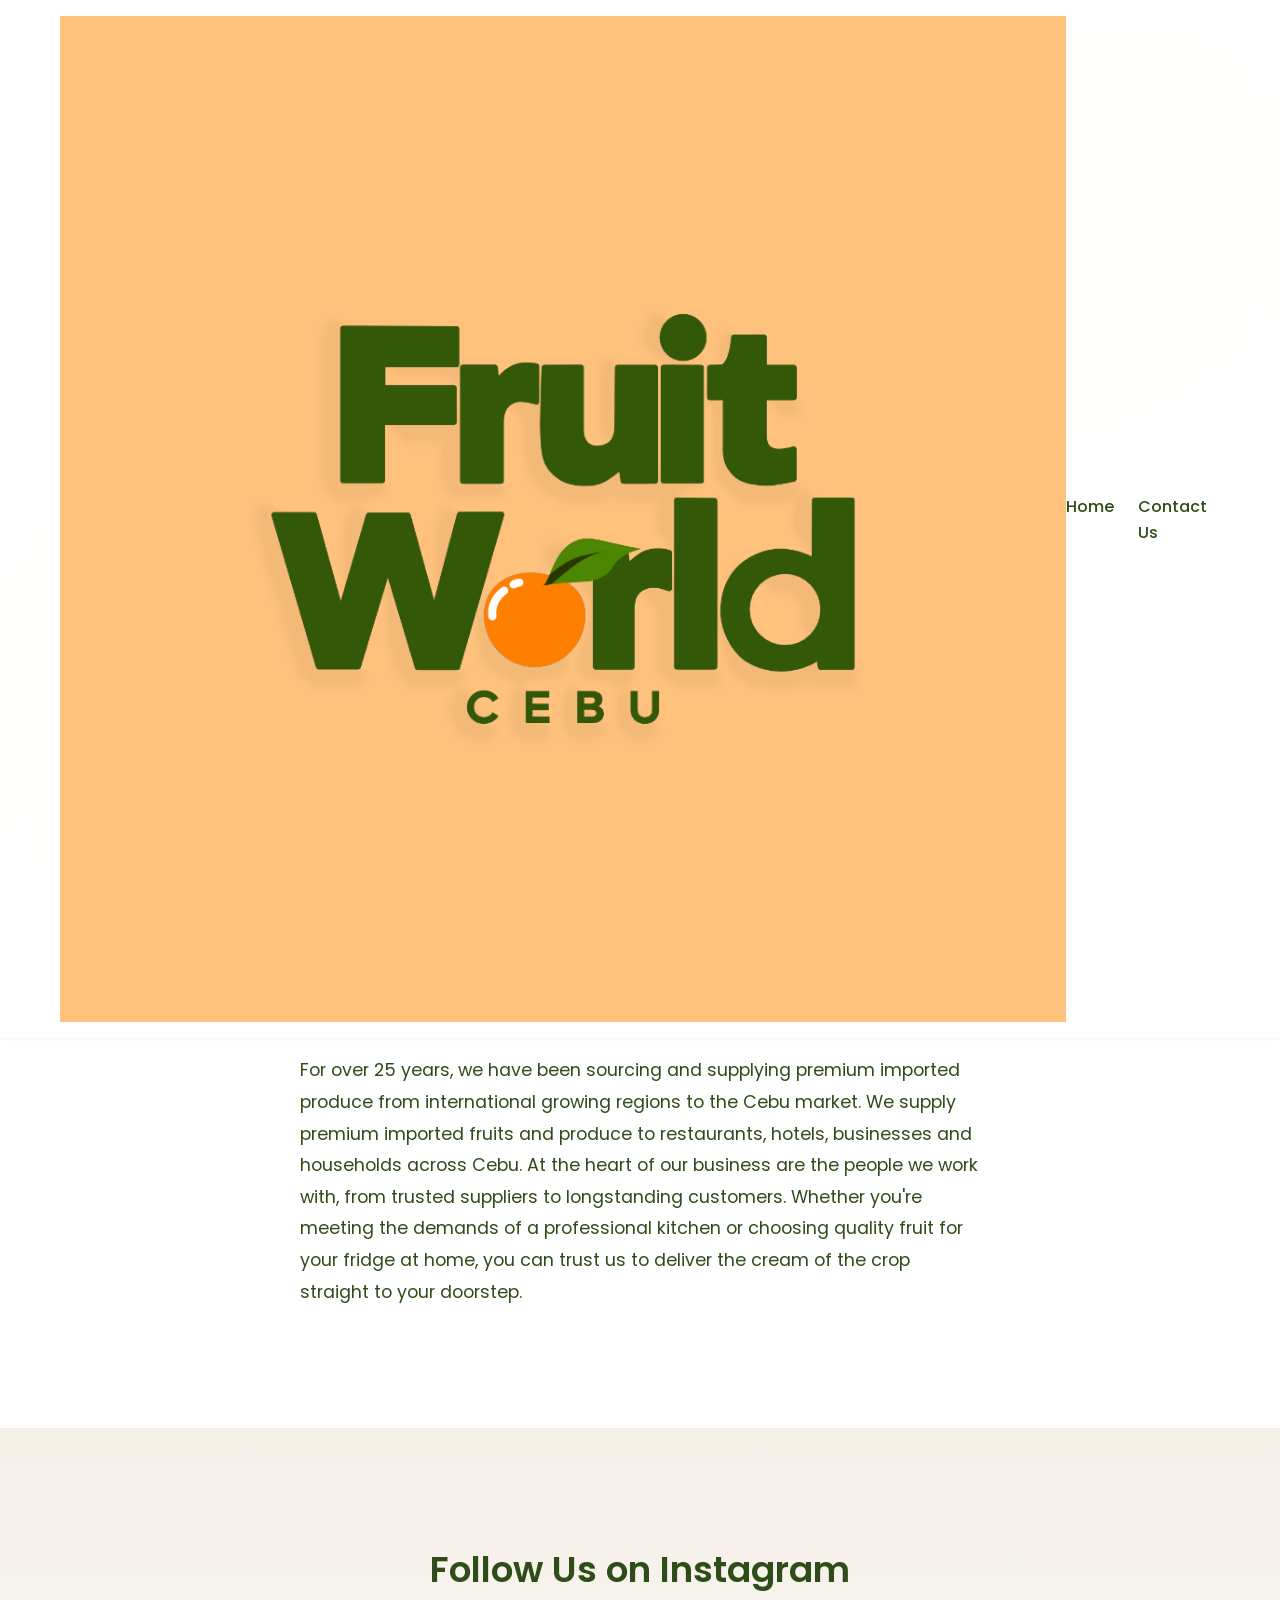
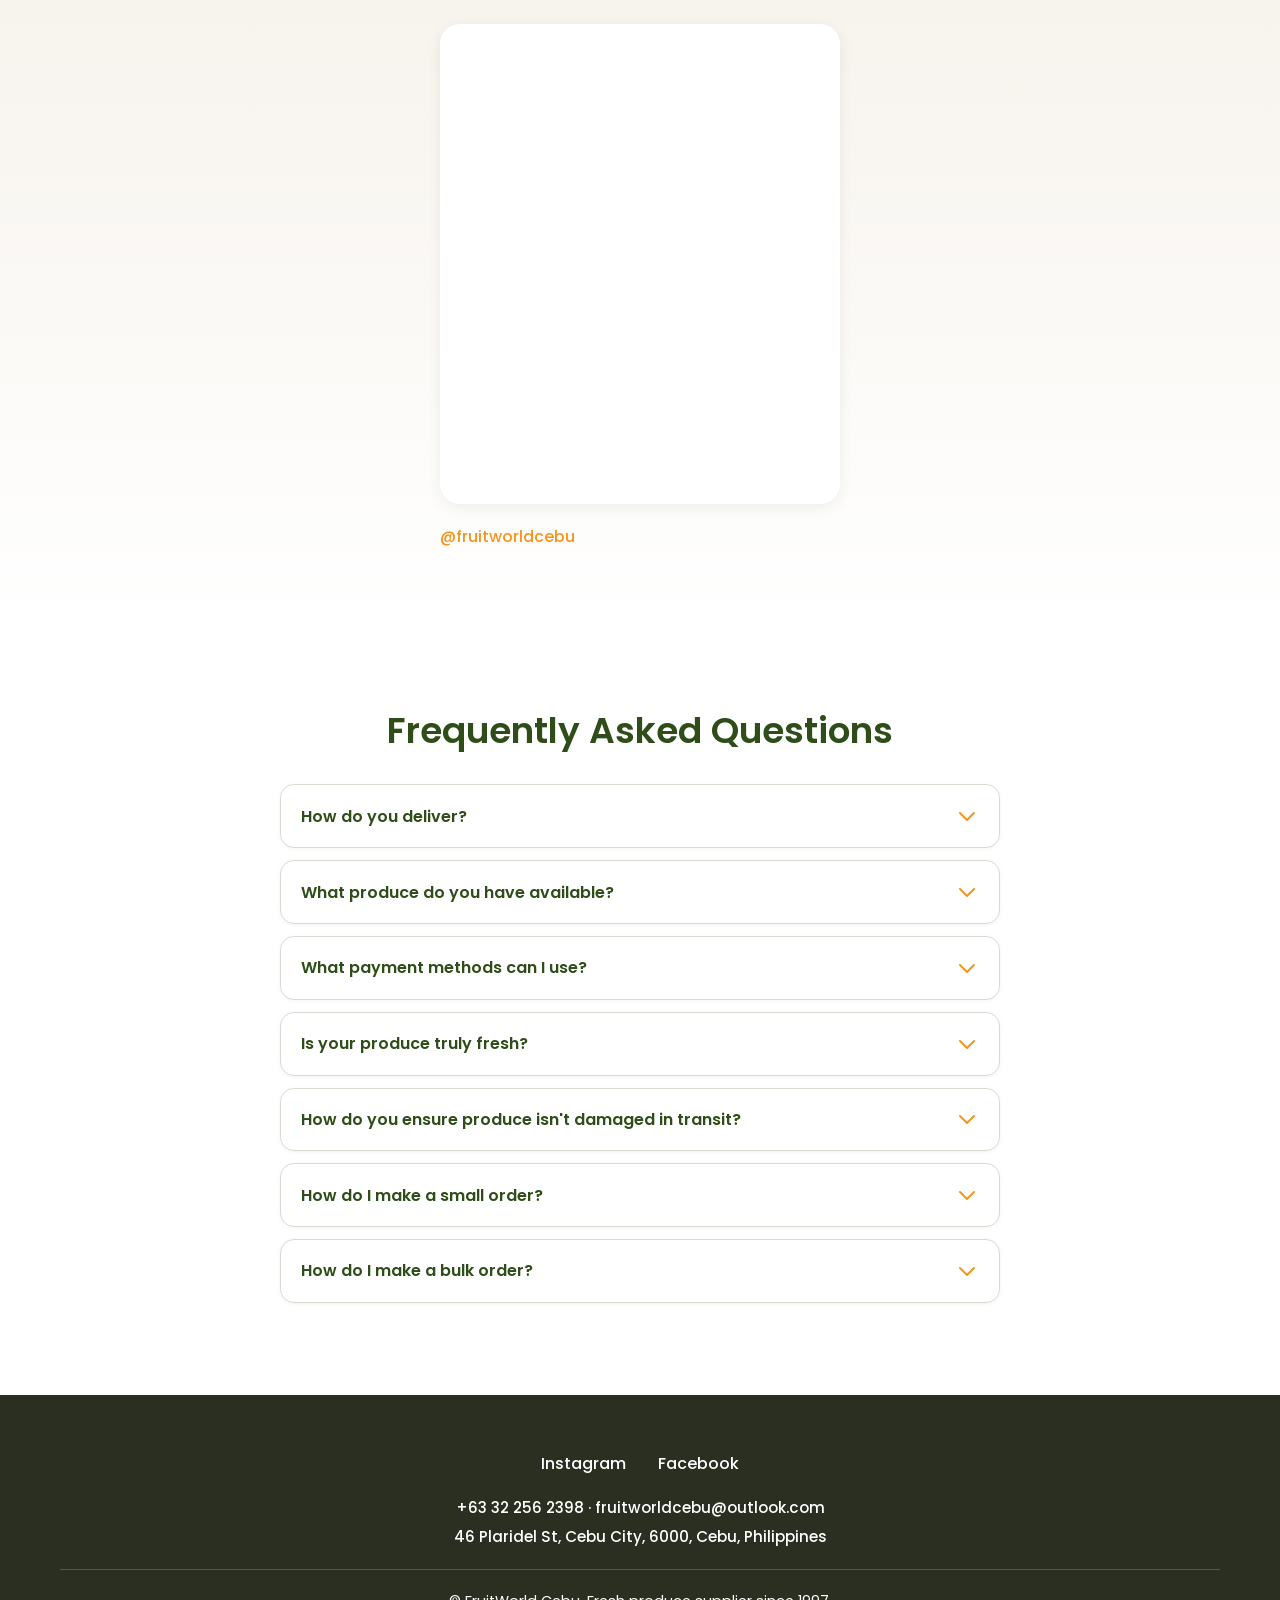
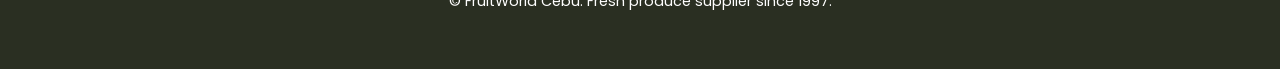
==== commit dc8474e9: "Update index.html" ====
--- a/index.html
+++ b/index.html
@@ -32,7 +32,7 @@
 <body>
   <header class="site-header" id="header">
     <div class="nav-inner">
-      <a href="/" class="nav-logo"><img src="/fruitworld-stacked-logo.png" alt="FruitWorld Cebu"></a>
+      <a href="/" class="nav-logo"><img src="/favicon.png" alt="FruitWorld Cebu"></a>
       <button class="nav-toggle" id="navToggle" aria-label="Toggle menu">
         <svg xmlns="http://www.w3.org/2000/svg" fill="none" viewBox="0 0 24 24" stroke="currentColor" stroke-width="2">
           <path stroke-linecap="round" stroke-linejoin="round" d="M4 6h16M4 12h16M4 18h16"/>
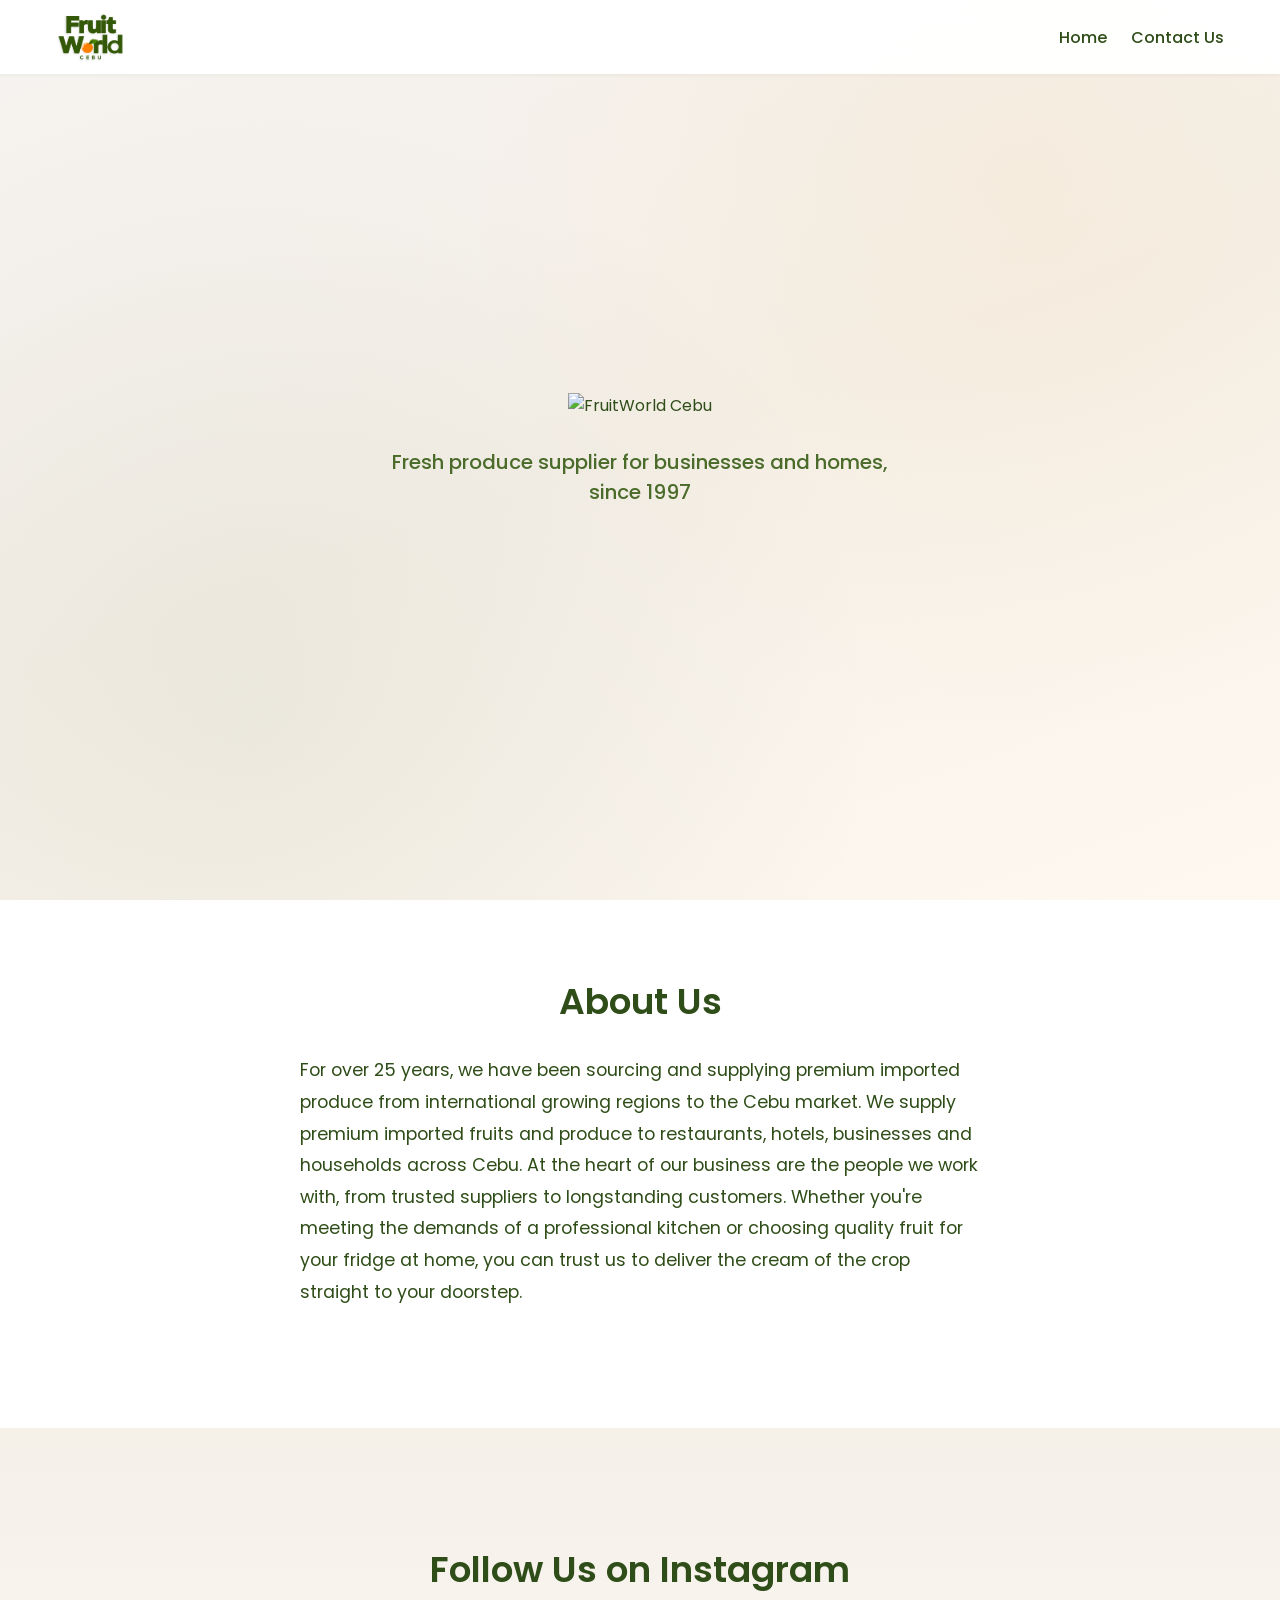
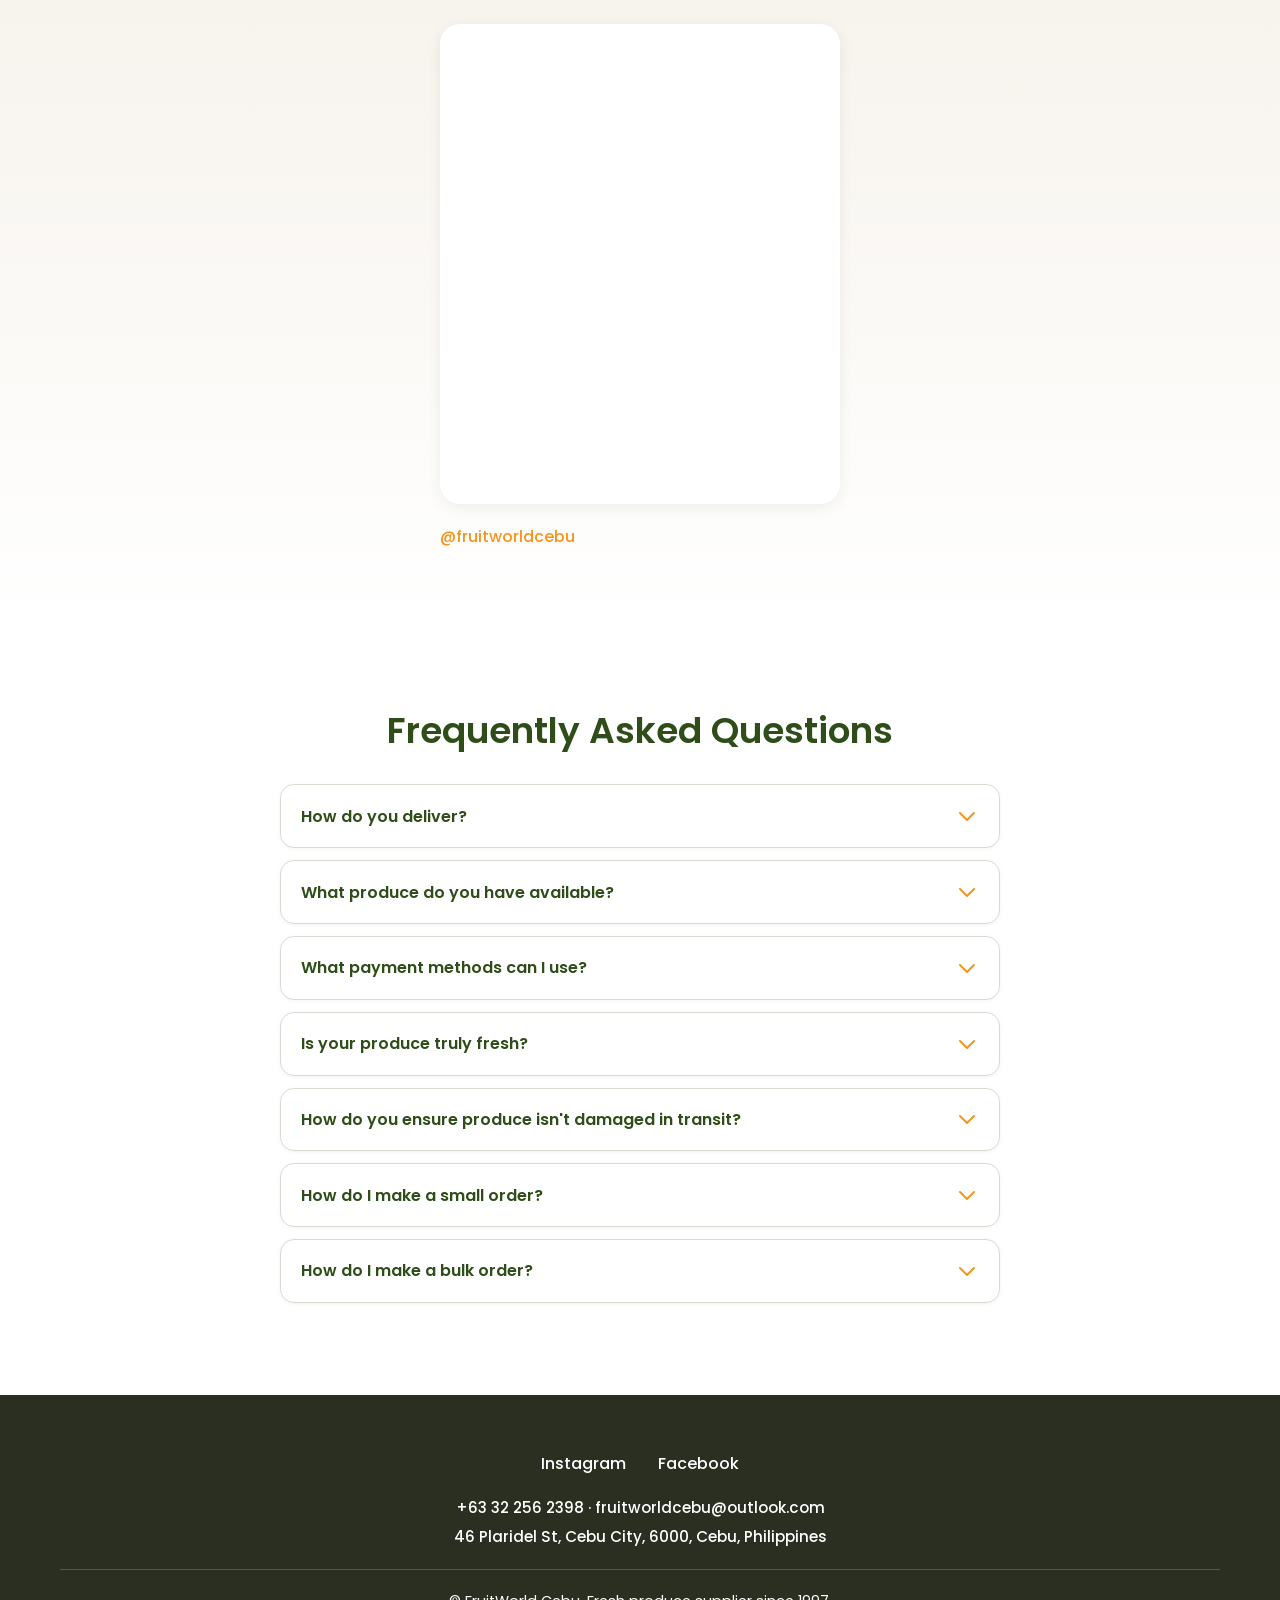
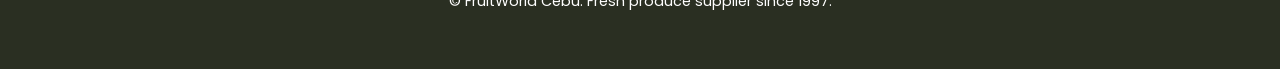
==== commit d4795bc2: "Update index.html" ====
--- a/index.html
+++ b/index.html
@@ -32,7 +32,7 @@
 <body>
   <header class="site-header" id="header">
     <div class="nav-inner">
-      <a href="/" class="nav-logo"><img src="/favicon.png" alt="FruitWorld Cebu"></a>
+      <a href="/" class="nav-logo"><img src="/transparent logo.png" alt="FruitWorld Cebu"></a>
       <button class="nav-toggle" id="navToggle" aria-label="Toggle menu">
         <svg xmlns="http://www.w3.org/2000/svg" fill="none" viewBox="0 0 24 24" stroke="currentColor" stroke-width="2">
           <path stroke-linecap="round" stroke-linejoin="round" d="M4 6h16M4 12h16M4 18h16"/>
--- a/style.css
+++ b/style.css
@@ -123,6 +123,42 @@
   display: flex;
   align-items: center;
   justify-content: space-between;
+
+  width: 100%;
+  max-width: 1200px;
+  margin: 0 auto;
+
+  padding: 0.75rem 1rem;
+}
+
+.nav-logo {
+  display: flex;
+  align-items: center;
+  flex-shrink: 0;
+}
+
+.nav-logo img {
+  display: block;
+  width: auto;
+  height: 50px;
+  max-width: 150px;
+}
+
+.nav-links {
+  display: flex;
+  align-items: center;
+  gap: 1.5rem;
+  list-style: none;
+  margin: 0;
+  padding: 0;
+}
+
+
+/*
+.nav-inner {
+  display: flex;
+  align-items: center;
+  justify-content: space-between;
   padding: 1rem 1.25rem;
   max-width: 1200px;
   margin: 0 auto;
@@ -133,6 +169,16 @@
   font-weight: 700;
   font-size: 1.35rem;
   color: var(--color-primary);
+  display: flex;
+  align-items: center;
+  flex-shrink: 0;
+}
+
+.nav-logo img {
+  display: block;
+  width: auto;
+  height: 45px;
+  max-width: 140px;
 }
 
 .nav-logo:focus-visible {
@@ -145,7 +191,7 @@
   gap: 1.5rem;
   list-style: none;
 }
-
+*/
 .nav-links a {
   color: var(--color-text);
   font-weight: 500;
